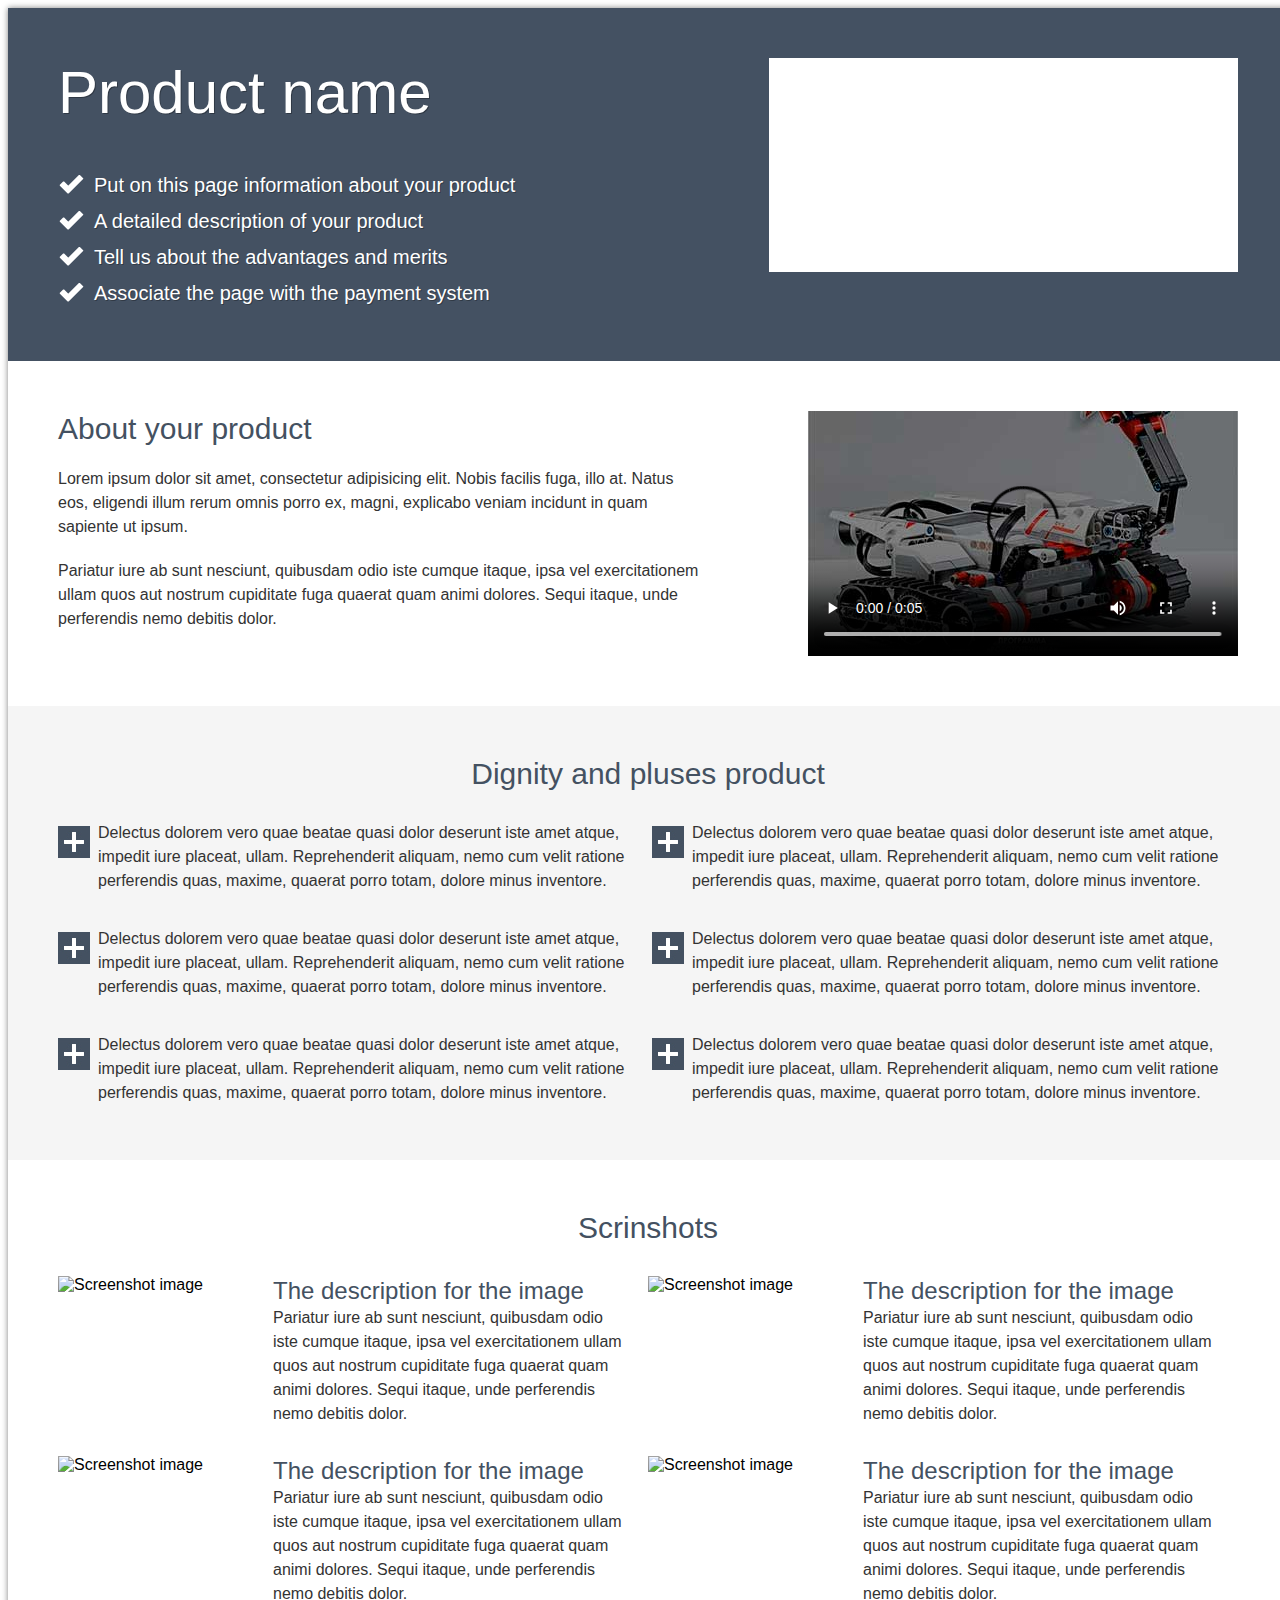
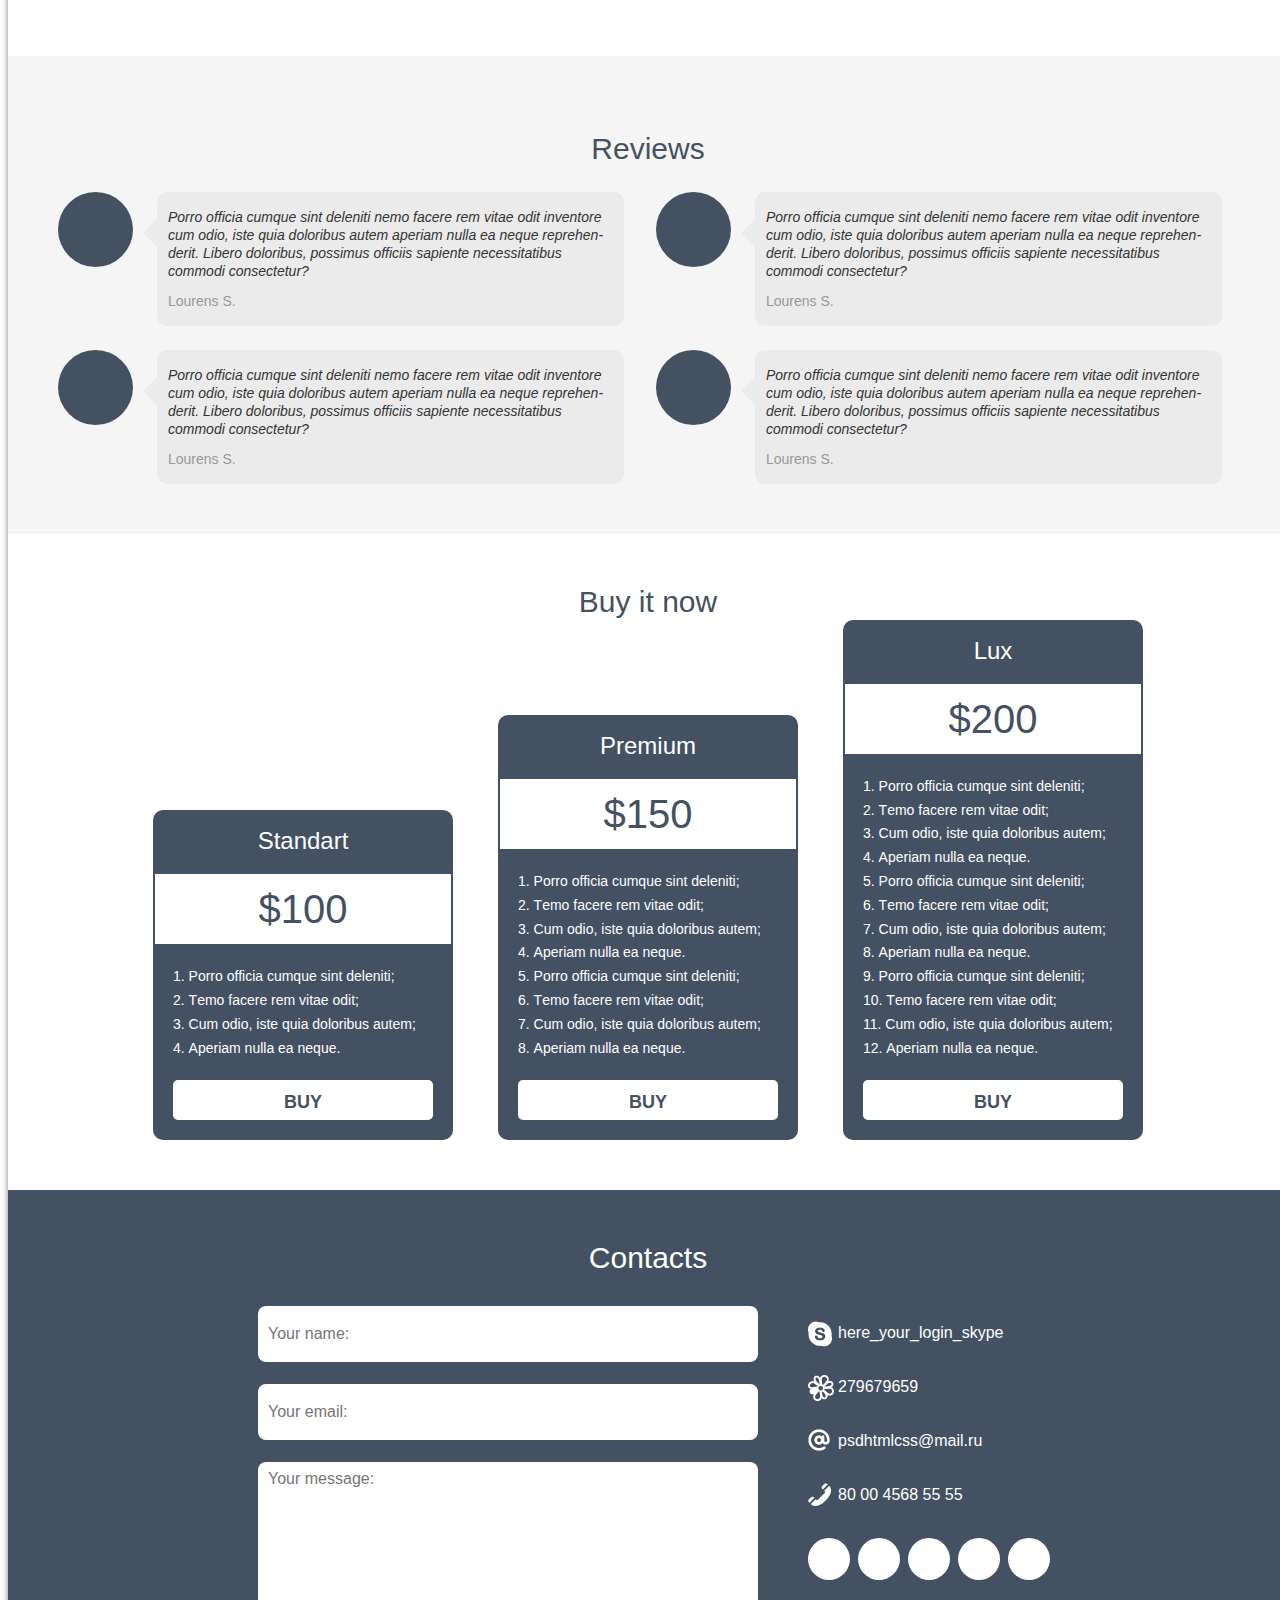
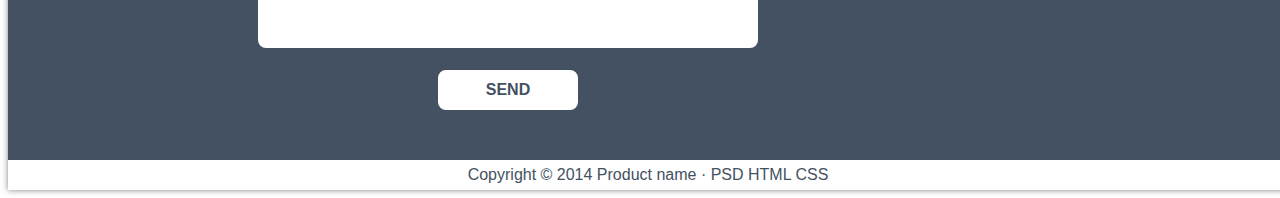
==== SimplePSD/index.html @ 906746ad "[замечания к дз№3] - изменил регистр текста кнопки buy-button на строчный (изменение регистра реализ" ====
<!DOCTYPE html>
<html lang="en">
<head>
	<meta charset="UTF-8">
	<title>Simple PSD</title>
	<link rel="stylesheet" href="css/style.css">
</head>
<body>
	<div class="container">
		<header class="main-header">
			<div class="main-header-wrapper">
				<h1 class="main-header-title">Product name</h1>
				<ul class="main-header-list">
					<li class="main-header-list-item">
						Put on this page information about your product
					</li>
					<li class="main-header-list-item">
						A detailed description of your product
					</li>
					<li class="main-header-list-item">
						Tell us about the advantages and merits
					</li>
					<li class="main-header-list-item">
						Associate the page with the payment system
					</li>
				</ul>
			</div>
			<img class="main-header-photo" src="img/product-name-img.png" alt="product name"  width="469" height="214">
		</header>		
		<main class="content">
			<section class="about">
				<div class="about-left-wrapper">
					<h2 class="about-title">About your product</h2>
					<p>Lorem ipsum dolor sit amet, consectetur adipisicing elit. Nobis facilis fuga, illo&nbsp;at. Natus eos, eligendi illum rerum omnis porro&nbsp;ex, magni, explicabo veniam incidunt in&nbsp;quam sapiente ut&nbsp;ipsum.</p>
					<p>Pariatur iure ab&nbsp;sunt nesciunt, quibusdam odio iste cumque itaque, ipsa vel exercitationem ullam quos aut nostrum cupiditate fuga quaerat quam animi dolores. Sequi itaque, unde perferendis nemo debitis dolor.</p>
				</div>
				<video src="video/small.mp4" controls loop class="about-video" width="430" height="245" poster="img/video-preview.jpg"></video>
			</section>
			<section class="dignity">
				<h2 class="dignity-title">Dignity and pluses product</h2>
				<ul class="dignity-list">
					<li class="dignity-list-item">
						Delectus dolorem vero quae beatae quasi dolor deserunt iste amet atque, impedit iure placeat, ullam. Reprehenderit aliquam, nemo cum velit ratione perferendis quas, maxime, quaerat porro totam, dolore minus inventore.
					</li>
					<li class="dignity-list-item">
						Delectus dolorem vero quae beatae quasi dolor deserunt iste amet atque, impedit iure placeat, ullam. Reprehenderit aliquam, nemo cum velit ratione perferendis quas, maxime, quaerat porro totam, dolore minus inventore.
					</li>
					<li class="dignity-list-item">
						Delectus dolorem vero quae beatae quasi dolor deserunt iste amet atque, impedit iure placeat, ullam. Reprehenderit aliquam, nemo cum velit ratione perferendis quas, maxime, quaerat porro totam, dolore minus inventore.
					</li>
					<li class="dignity-list-item">
						Delectus dolorem vero quae beatae quasi dolor deserunt iste amet atque, impedit iure placeat, ullam. Reprehenderit aliquam, nemo cum velit ratione perferendis quas, maxime, quaerat porro totam, dolore minus inventore.
					</li>
					<li class="dignity-list-item">
						Delectus dolorem vero quae beatae quasi dolor deserunt iste amet atque, impedit iure placeat, ullam. Reprehenderit aliquam, nemo cum velit ratione perferendis quas, maxime, quaerat porro totam, dolore minus inventore.
					</li>
					<li class="dignity-list-item">
						Delectus dolorem vero quae beatae quasi dolor deserunt iste amet atque, impedit iure placeat, ullam. Reprehenderit aliquam, nemo cum velit ratione perferendis quas, maxime, quaerat porro totam, dolore minus inventore.
					</li>
				</ul>
			</section>
			<section class="screenshots">
				<h2 class="screenshots-title">Scrinshots</h2>
				<figure class="screenshot-figure">
					<img src="/img/scrinshot-img.png" alt="Screenshot image" class="screenshot-image" width="200" height="150">
					<figcaption class="screenshot-caption">
						<h3 class="screenshot-header">The description for the image</h3>
						<p class="screenshot-text">
						Pariatur iure ab sunt nesciunt, quibusdam odio iste cumque itaque, ipsa vel exercitationem ullam quos aut nostrum cupiditate fuga quaerat quam animi dolores. Sequi itaque, unde perferendis nemo debitis dolor.
						</p>
					</figcaption>
				</figure>
				<figure class="screenshot-figure">
					<img src="/img/scrinshot-img.png" alt="Screenshot image" class="screenshot-image" width="200" height="150">
					<figcaption class="screenshot-caption">
						<h3 class="screenshot-header">The description for the image</h3>
						<p class="screenshot-text">
						Pariatur iure ab sunt nesciunt, quibusdam odio iste cumque itaque, ipsa vel exercitationem ullam quos aut nostrum cupiditate fuga quaerat quam animi dolores. Sequi itaque, unde perferendis nemo debitis dolor.
						</p>
					</figcaption>
				</figure>
				<figure class="screenshot-figure">
					<img src="/img/scrinshot-img.png" alt="Screenshot image" class="screenshot-image" width="200" height="150">
					<figcaption class="screenshot-caption">
						<h3 class="screenshot-header">The description for the image</h3>
						<p class="screenshot-text">
						Pariatur iure ab sunt nesciunt, quibusdam odio iste cumque itaque, ipsa vel exercitationem ullam quos aut nostrum cupiditate fuga quaerat quam animi dolores. Sequi itaque, unde perferendis nemo debitis dolor.
						</p>
					</figcaption>
				</figure>
				<figure class="screenshot-figure">
					<img src="/img/scrinshot-img.png" alt="Screenshot image" class="screenshot-image" width="200" height="150">
					<figcaption class="screenshot-caption">
						<h3 class="screenshot-header">The description for the image</h3>
						<p class="screenshot-text">
						Pariatur iure ab sunt nesciunt, quibusdam odio iste cumque itaque, ipsa vel exercitationem ullam quos aut nostrum cupiditate fuga quaerat quam animi dolores. Sequi itaque, unde perferendis nemo debitis dolor.
						</p>
					</figcaption>
				</figure>
			</section>
			<section class="reviews">
				<h2 class="reviews-title">Reviews</h2>
				<div class="review-item">
					<div class="review-figure"></div>
					<div class="review-quote">
						<p class="review-text">Porro officia cumque sint deleniti nemo facere rem vitae odit inventore cum odio, iste quia doloribus autem aperiam nulla ea&nbsp;neque reprehen&shy;derit. Libero doloribus, possimus officiis sapiente necessitatibus commodi consectetur?</p>
						<span class="review-author">Lourens S.</span>
					</div>
				</div>
				<div class="review-item">
					<div class="review-figure"></div>
					<div class="review-quote">
						<p class="review-text">Porro officia cumque sint deleniti nemo facere rem vitae odit inventore cum odio, iste quia doloribus autem aperiam nulla ea&nbsp;neque reprehen&shy;derit. Libero doloribus, possimus officiis sapiente necessitatibus commodi consectetur?</p>
						<span class="review-author">Lourens S.</span>
					</div>
				</div>
				<div class="review-item">
					<div class="review-figure"></div>
					<div class="review-quote">
						<p class="review-text">Porro officia cumque sint deleniti nemo facere rem vitae odit inventore cum odio, iste quia doloribus autem aperiam nulla ea&nbsp;neque reprehen&shy;derit. Libero doloribus, possimus officiis sapiente necessitatibus commodi consectetur?</p>
						<span class="review-author">Lourens S.</span>
					</div>
				</div>
				<div class="review-item">
					<div class="review-figure"></div>
					<div class="review-quote">
						<p class="review-text">Porro officia cumque sint deleniti nemo facere rem vitae odit inventore cum odio, iste quia doloribus autem aperiam nulla ea&nbsp;neque reprehen&shy;derit. Libero doloribus, possimus officiis sapiente necessitatibus commodi consectetur?</p>
						<span class="review-author">Lourens S.</span>
					</div>
				</div>
			</section>
			<section class="buy">
				<h2 class="buy-title">Buy it now</h2>
				<div class="buy-plan">
					<h3 class="buy-plan-title">Standart</h3>
					<span class="buy-plan-price">$100</span>
					<ol class="buy-plan-list">
						<li class="buy-plan-list-item">Porro officia cumque sint deleniti;</li>
						<li class="buy-plan-list-item">Тemo facere rem vitae odit;</li>
						<li class="buy-plan-list-item">Cum odio, iste quia doloribus autem;</li>
						<li class="buy-plan-list-item">Aperiam nulla ea neque.</li>
					</ol>
					<a href="#" class="buy-button">buy</a>
				</div>
				<div class="buy-plan">
					<h3 class="buy-plan-title">Premium</h3>
					<span class="buy-plan-price">$150</span>
					<ol class="buy-plan-list">
						<li class="buy-plan-list-item">Porro officia cumque sint deleniti;</li>
						<li class="buy-plan-list-item">Тemo facere rem vitae odit;</li>
						<li class="buy-plan-list-item">Cum odio, iste quia doloribus autem;</li>
						<li class="buy-plan-list-item">Aperiam nulla ea neque.</li>
						<li class="buy-plan-list-item">Porro officia cumque sint deleniti;</li>
						<li class="buy-plan-list-item">Тemo facere rem vitae odit;</li>
						<li class="buy-plan-list-item">Cum odio, iste quia doloribus autem;</li>
						<li class="buy-plan-list-item">Aperiam nulla ea neque.</li>
					</ol>
					<a href="#" class="buy-button">buy</a>
				</div>
				<div class="buy-plan">
					<h3 class="buy-plan-title">Lux</h3>
					<span class="buy-plan-price">$200</span>
					<ol class="buy-plan-list">
						<li class="buy-plan-list-item">Porro officia cumque sint deleniti;</li>
						<li class="buy-plan-list-item">Тemo facere rem vitae odit;</li>
						<li class="buy-plan-list-item">Cum odio, iste quia doloribus autem;</li>
						<li class="buy-plan-list-item">Aperiam nulla ea neque.</li>
						<li class="buy-plan-list-item">Porro officia cumque sint deleniti;</li>
						<li class="buy-plan-list-item">Тemo facere rem vitae odit;</li>
						<li class="buy-plan-list-item">Cum odio, iste quia doloribus autem;</li>
						<li class="buy-plan-list-item">Aperiam nulla ea neque.</li>
						<li class="buy-plan-list-item">Porro officia cumque sint deleniti;</li>
						<li class="buy-plan-list-item">Тemo facere rem vitae odit;</li>
						<li class="buy-plan-list-item">Cum odio, iste quia doloribus autem;</li>
						<li class="buy-plan-list-item">Aperiam nulla ea neque.</li>
					</ol>
					<a href="#" class="buy-button">buy</a>
				</div>
			</section>
		</main>
		<footer class="footer">
			<section class="contacts">
				<h2 class="contacts-title">Contacts</h2>
				<form action="#" class="contacts-form" method="post">
					<input type="text" id="contacts-form-text" placeholder="Your name:">
					<input type="email" id="contacts-form-email" placeholder="Your email:">
					<textarea name="message" id="user-message" cols="30" rows="10" placeholder="Your message:"></textarea>
					<input type="submit" value="send">
				</form>
				<div class="contacts-set">
					<ul class="contacts-set-list">
						<li class="contacts-set-list-item">here_your_login_skype</li>
						<li class="contacts-set-list-item">279679659</li>
						<li class="contacts-set-list-item">psdhtmlcss@mail.ru</li>
						<li class="contacts-set-list-item">80 00 4568 55 55</li>
					</ul>
					<ul class="contacts-set-social-list">
						<li class="contacts-set-social-list-item"></li>
						<li class="contacts-set-social-list-item"></li>
						<li class="contacts-set-social-list-item"></li>
						<li class="contacts-set-social-list-item"></li>
						<li class="contacts-set-social-list-item"></li>
					</ul>
				</div>
			</section>
			<p class="footer-text">
				Copyright &copy; 2014 Product name &middot; PSD HTML CSS
			</p>
		</footer>
	</div>
</body>
</html>
---- SimplePSD/css/style.css ----
.container {
	width: 1280px;
	margin: 0 auto;
	border: 1 px solid black;
	font-family: "Arial";
	box-shadow: 0 0 6px rgba(0,0,0,0.5);
}

.main-header {
	width: 100%;
	padding: 50px;
	box-sizing: border-box;
	background-color: #445162;
	color: #ffffff;
}

.main-header::after {
	content: '';
	display: block;
	width: 100%;
	clear: both;
}

.main-header-wrapper {
	float: left;
}

.main-header-title {
	margin: 0px;
	text-shadow: 1px 1px 0 rgba(0, 0, 0, 0.3);
	font-size: 60px;
	font-weight: 400;
}

.main-header-list {
	margin: 40px 0 0 0;
	padding: 0 0 0 36px;
	list-style-type: none;
}

.main-header-list-item {
	text-shadow: 1px 1px 0 rgba(0, 0, 0, 0.3);
	font-size: 20px;
	font-weight: 400;
	line-height: 36px;
	position: relative;
}

.main-header-list-item::before {
	content: "";
	display: block;
	width: 25px;
	height: 19px;
	position: absolute;
	top: 8px;
	left: -35px;
	background-image: url(../img/check-icon.png);
}

.main-header-photo {
	width: 469px;
	height: 214px;
	float: right;
	display: block;
}

.about {
	width: 100%;
	padding: 50px;
	box-sizing: border-box;
}

.about::after {
	content: '';
	display: block;
	width: 100%;
	clear: both;
}

.about-left-wrapper {
	float: left;
	width: 650px;
}

.about-title {
	margin: 0;
	color: #445161;
	font-size: 30px;
	font-weight: 400;
	line-height: 36px;
}

.about-left-wrapper p {
	margin:20px 0 0 0;
	color: #333333;
	font-size: 16px;
	font-weight: 400;
	line-height: 24px;
}

.about-video {
	float: right;
	width: 430px;
	height: 245px;
	background-color: #445161;
}

.dignity {
	width: 100%;
	padding: 50px;
	box-sizing: border-box;
	background-color: #f5f5f5;
}

.dignity::after {
	content: '';
	display: block;
	width: 100%;
	clear: both;
}

.dignity-title {
	margin: 0;
	text-align: center;
	color: #445161;
	font-size: 30px;
	font-weight: 400;
	line-height: 36px;	
}

.dignity-list {
	width: 100%;
	margin: 0;
	list-style-type: none;
}

.dignity-list-item {
	width: 530px;
	padding: 29px 64px 5px 0;
	color: #333333;
	font-size: 16px;
	font-weight: 400;
	line-height: 24px;
	position: relative;
	float: left;
}

.dignity-list-item:nth-child(even) {
	padding: 29px 0px 5px 0;
}

.dignity-list-item::before {
	content: "";
	display: block;
	width: 32px;
	height: 32px;
	position: absolute;
	top: 34px;
	left: -40px;
	background-image: url(../img/plus-icon.png);
}

.screenshots {
	width: 100%;
	padding: 50px;
	box-sizing: border-box;
}

.screenshots::after {
	content: '';
	display: block;
	width: 100%;
	clear: both;
}

.screenshots-title {
	margin: 0;
	color: #445161;
	font-size: 30px;
	font-weight: 400;
	line-height: 36px;
	text-align: center;
}

.screenshot-figure {
	margin: 0;
	width: 574px;
	padding: 30px 16px 0 0;
	float: left; 
}

.screenshot-figure:nth-child(odd) {
	padding-right: 0;
}

.screenshot-image {
	float: left;
	padding: 0 15px 0 0;
}

.screenshot-header {
	margin: 0;
	color: #445161;
	font-size: 24px;
	font-weight: 400;
	line-height: 30px;
}

.screenshot-text {
	margin: 0;
	color: #333333;
	font-size: 16px;
	font-weight: 400;
	line-height: 24px;
}

.reviews {
	width: 100%;
	padding: 50px 50px 26px 50px;
	box-sizing: border-box;
	background-color: #f5f5f5;
}

.reviews::after {
	content: '';
	display: block;
	width: 100%;
	clear: both;
}

.reviews-title {
	color: #445161;
	font-size: 30px;
	font-weight: 400;
	line-height: 36px;
	text-align: center;
}

.review-item {
	display: inline-block;
	float: left;
	margin: 0 32px 24px 0;
}

.review-item:nth-child(odd) {
	margin-right: 0;
}

.review-figure {
	margin: 0;
	float: left;
	width: 75px;
	height: 75px;
	border-radius: 50%;
	background-color: #445161;
}

.review-quote {
	background-color: #ebebeb;
	width: 436px;
	border-radius: 10px;
	float: right;
	padding: 16px 20px 16px 11px;
	margin-left: 24px;
	position: relative;
}

.review-quote::before {
	content: "";
	border: 16px solid transparent;
	border-right: 16px solid #ebebeb;
	position: absolute;
	left: -30px;
	top: 25px;
}

.review-text {
	margin: 0 0 12px 0;
	display: inline-block;
	color: #333333;
	font-size: 14px;
	font-weight: 400;
	line-height: 18px;
	font-style: italic;
}

.review-author {
	color: #989898;
	font-size: 14px;
	font-weight: 400;
	line-height: 18px;
}

.buy {
	width: 100%;
	padding: 50px;
	box-sizing: border-box;
	display: flex;
  	flex-wrap: wrap;
  	justify-content: center;
}

.buy::after {
	content: '';
	display: block;
	width: 100%;
	clear: both;
}

.buy-title {
	margin: 0;
	width: 100%;
	color: #445161;
	font-size: 30px;
	font-weight: 400;
	line-height: 36px;
	text-align: center;
}

.buy-plan {
	width: 300px;
	border-radius: 10px;
	align-self: flex-end;
	margin-right: 45px;
	background-color: #445162;
	color: #fff;
}

.buy-plan:nth-last-child(1) {
	margin: 0;
}

.buy-plan-title {
	margin: 0;
	padding: 16px 0;
	text-align: center;
	font-size: 24px;
	font-weight: 400;
	line-height: 30px;
}

.buy-plan-price {
	display: block;
	background-color: #fff;
	border: 2px solid #445162;
	color: #445162;
	font-size: 40px;
	font-weight: 400;
	line-height: 30px;
	text-align: center;
	padding: 20px 0;
}

.buy-plan-list {
	margin: 0;
	padding: 19px 20px 0px 20px;
	list-style-position: inside;
}

.buy-plan-list-item {
	margin: 0;
	line-height: 1.7em;
	font-size: 14px;
	font-weight: 400;
}

.buy-button {
	margin: 20px;
	display: block;
	border: 2px solid #fff;
	border-radius: 5px;
	text-align: center;
	text-transform: uppercase;
	text-decoration: none;
	padding-top: 11px;
	width: 256px;
	height: 25px;
	background-color: #fff;
	color: #445161;
	font-size: 18px;
	font-weight: 600;
	line-height: 18px;
}

.buy-button:hover::after {
	content: " <";
}

.buy-button:hover::before {
	content: "> ";
}

.buy-button:active {
	background-color: #445161;
	color: #fff;
	border: 2px solid #fff;
}

.footer {
	width: 100%;
}

.contacts {
	width: 100%;
	padding: 50px;
	box-sizing: border-box;
	background-color: #445162;
}

.contacts::after {
	content: '';
	display: block;
	width: 100%;
	clear: both;
}

.contacts-title {
	margin: 0;
	color: #ffffff;
	font-size: 30px;
	font-weight: 400;
	line-height: 36px;
	text-align: center;
	padding-bottom: 30px;
}

.contacts-form {
	float: left;
	width: 480px;
	display: block;
	margin-left: 200px;
}

.contacts-form input,
.contacts-form textarea {
	padding: 8px 10px;
	border: 0;
	border-radius: 8px;
	color: #445162;
	font-size: 16px;
	font-weight: 400;
	outline: none;
	display: block;
}

.contacts-form input {
	width: 100%;
	height: 40px;
	margin-bottom: 22px;
}

.contacts-form textarea {
	font-family: sans-serif;
	resize: none;
	display: block;
	width: 100%;
	height: 170px;
	margin-bottom: 22px;
	border-radius: 8px;
	overflow: auto;
}

.contacts-form input[type="submit"] {
	width: 140px;
	height: 40px;
	background-color: #fff;
	font-weight: 600;
	text-transform: uppercase;
	margin: 0 0 0 180px;
	border: 2px solid #fff;
}

.contacts-form input[type="submit"]:hover {
	box-shadow: 3px 3px 8px #000;
}

.contacts-form input[type="submit"]:active {
	background-color: #445162;
	box-shadow: none;
	color: #fff;
}

.contacts-set {
	display: inline-block;
}

.contacts-set-list {
	margin: 0;
	list-style-type: none;
	display: block;
	margin-left: 60px;
}

.contacts-set-list-item {
	color: #ffffff;
	font-size: 16px;
	font-weight: 400;
	line-height: 24px;
	padding: 15px 0;
	position: relative;
}

.contacts-set-list-item:before {
	content: "";
	position: absolute;
	left: -30px;
}

.contacts-set-list-item:nth-child(1)::before {
	width: 24px;
	height: 26px;
	background-image: url(../img/skype-icon.png);
}

.contacts-set-list-item:nth-child(2)::before {
	width: 26px;
	height: 26px;
	background-image: url(../img/icq-icon.png);
}

.contacts-set-list-item:nth-child(3)::before {
	width: 22px;
	height: 22px;
	background-image: url(../img/email-icon.png);
}

.contacts-set-list-item:nth-child(4)::before {
	width: 24px;
	height: 23px;
	background-image: url(../img/phone-icon.png);
}

.contacts-set-social-list {
	list-style-type: none;
	margin-left: 30px;
}

.contacts-set-social-list-item {
	float: left;
	display: block;
	width: 42px;
	height: 42px;
	border-radius: 50%;
	background-color: #fff;
	margin-right: 8px;
}

.footer-text {
	text-align: center;
	color: #445162;
	margin: 0;
	padding: 6px;
}
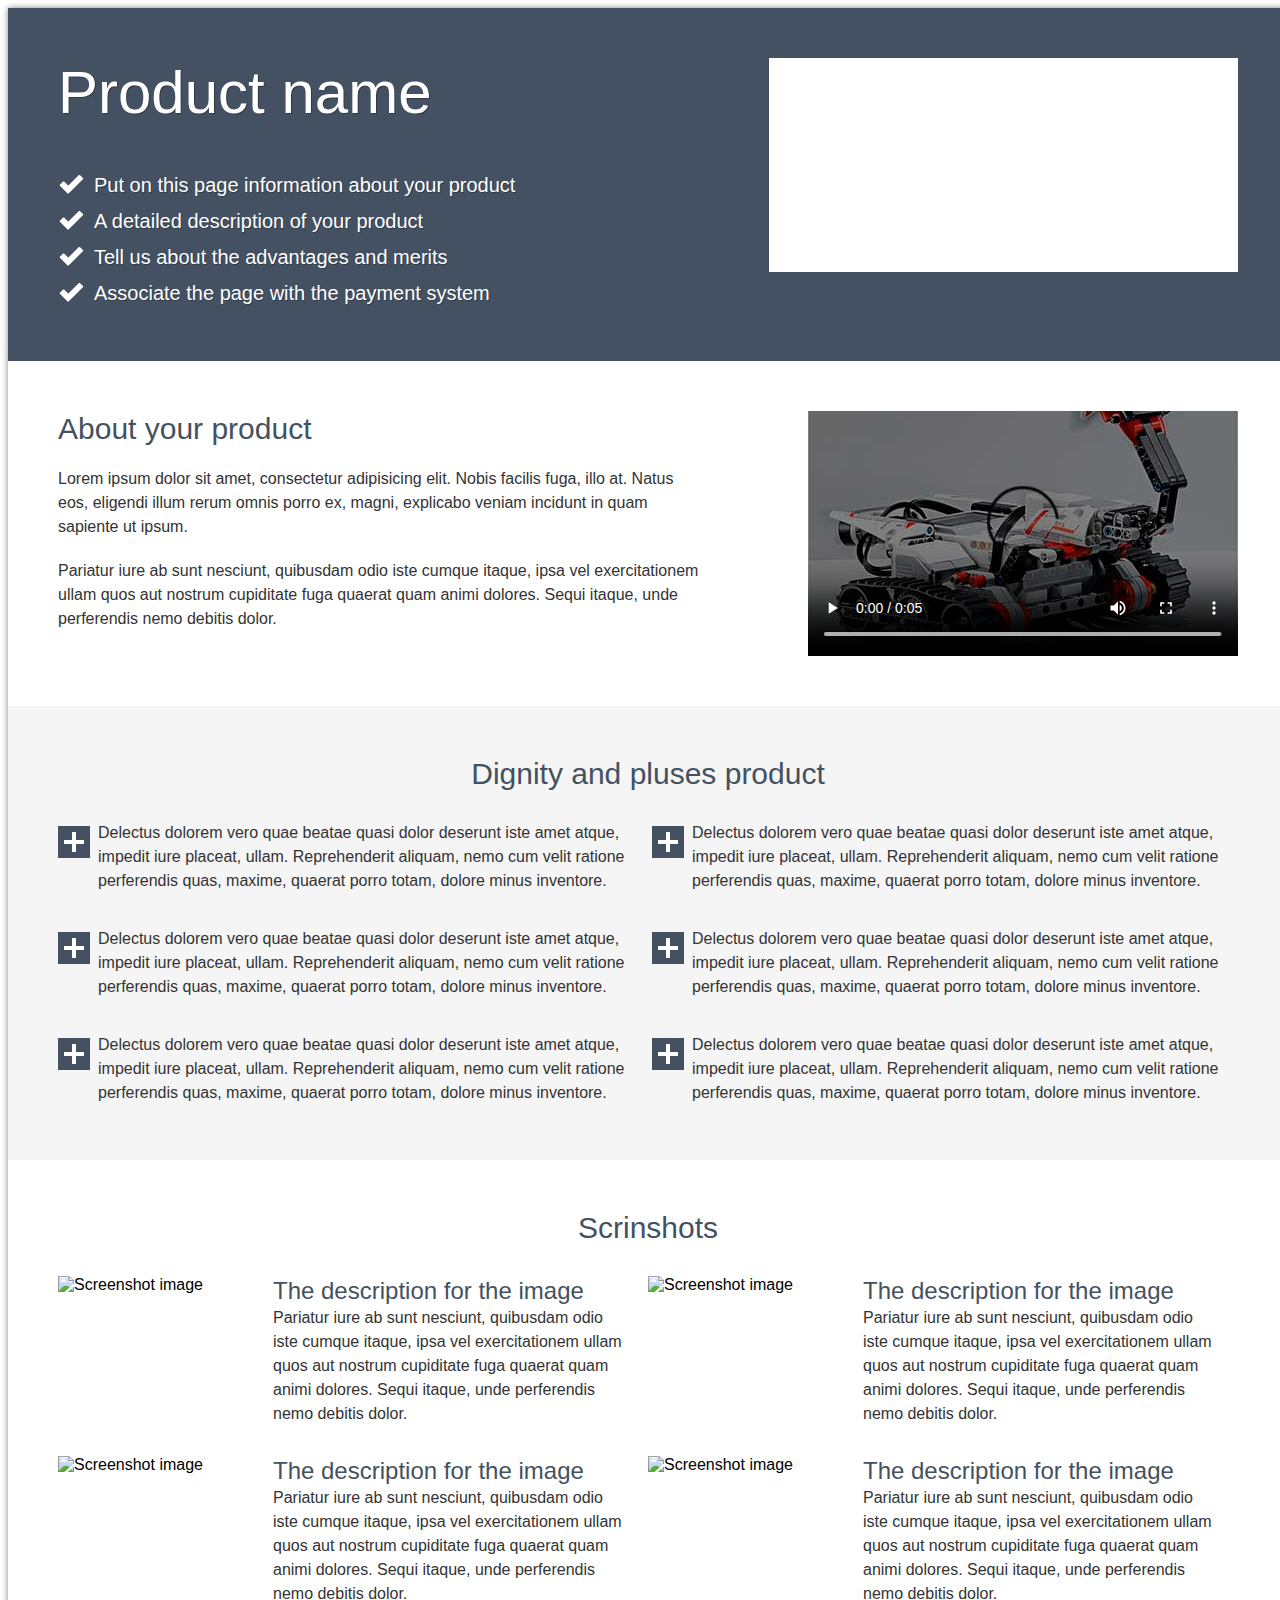
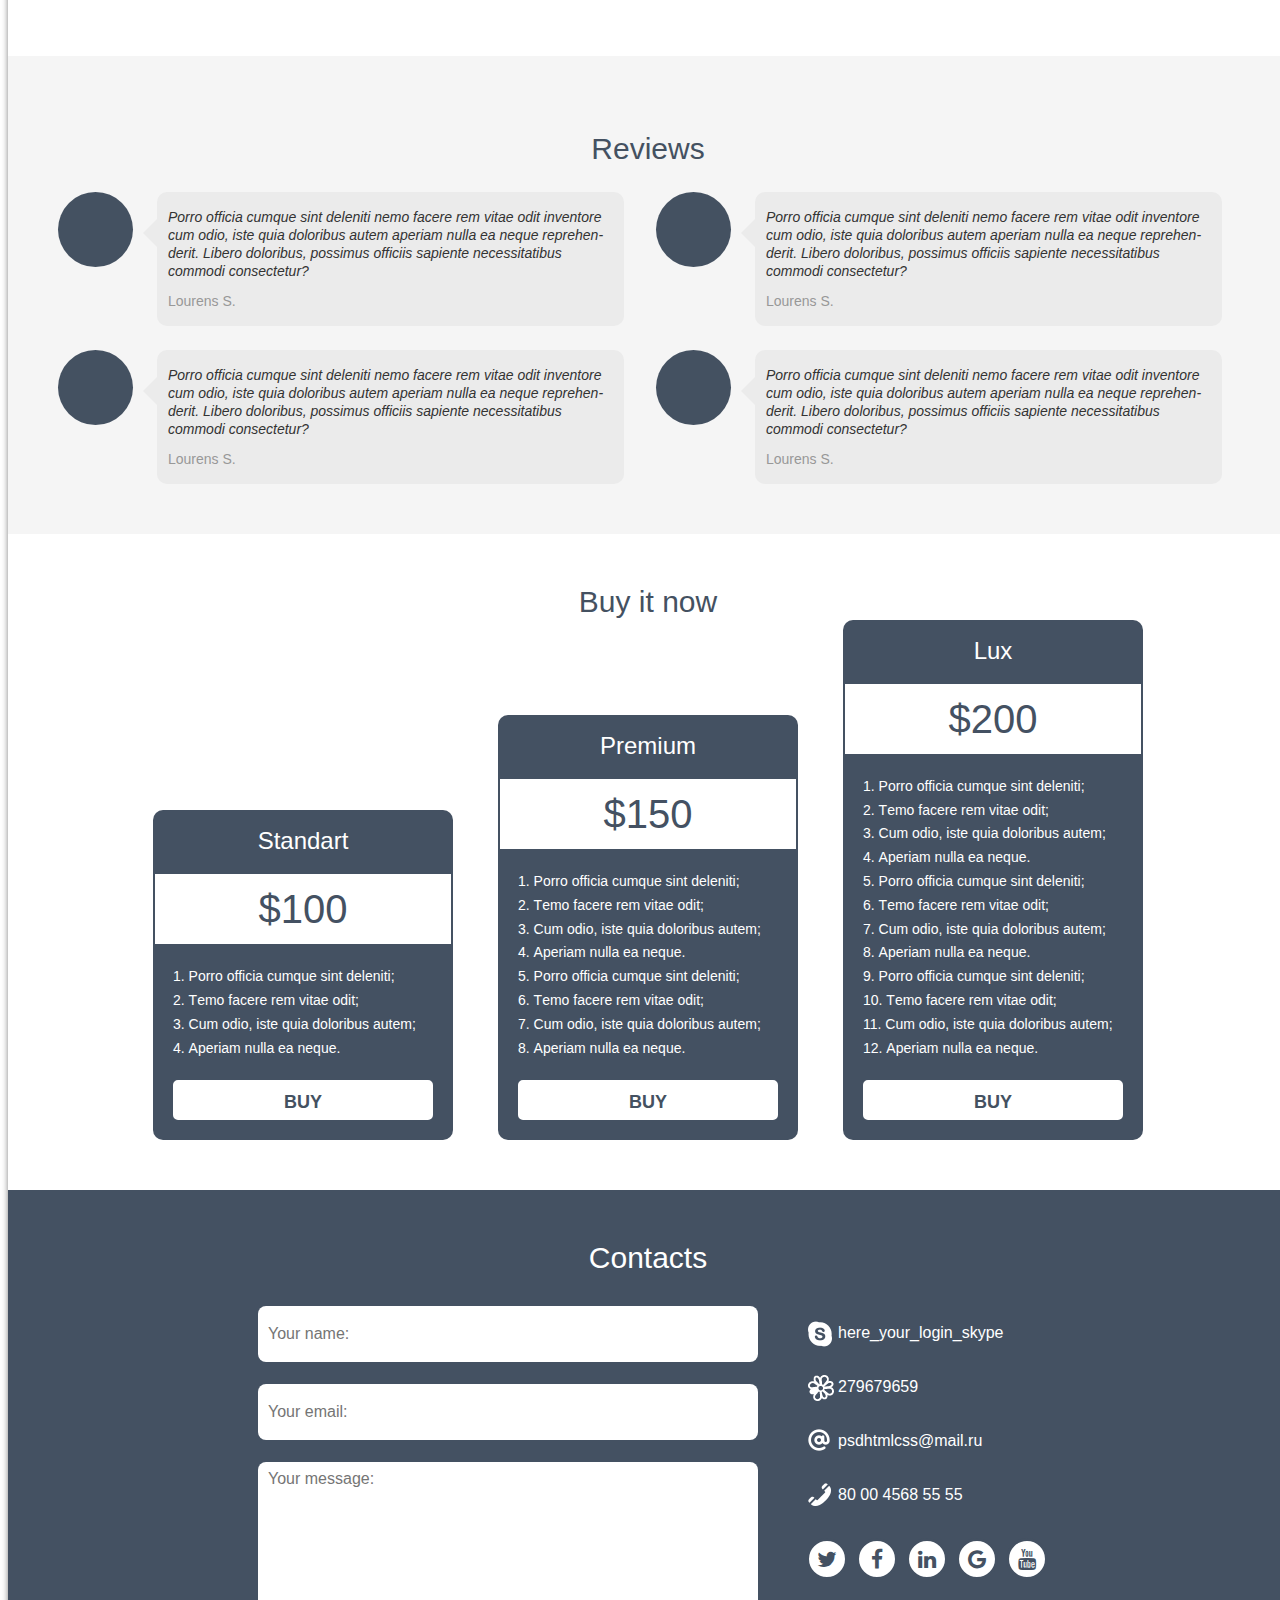
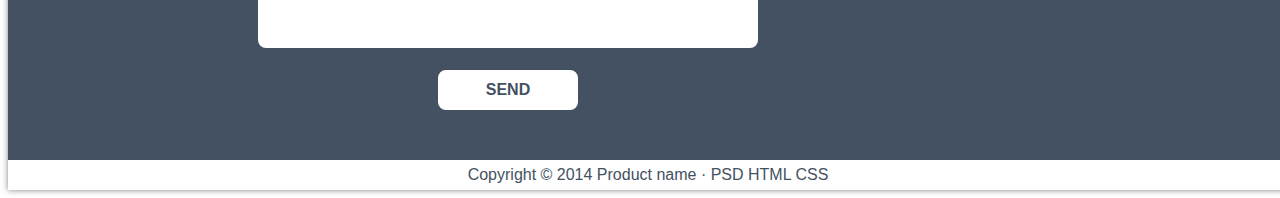
==== commit 576d6750: "добавил иконки соц.сетей шрифтом fontawesome, добавил эффекты наведения и нажатия" ====
--- a/SimplePSD/index.html
+++ b/SimplePSD/index.html
@@ -4,6 +4,7 @@
 	<meta charset="UTF-8">
 	<title>Simple PSD</title>
 	<link rel="stylesheet" href="css/style.css">
+	<link rel="stylesheet" href="css/font-awesome.min.css">
 </head>
 <body>
 	<div class="container">
@@ -195,11 +196,11 @@
 						<li class="contacts-set-list-item">80 00 4568 55 55</li>
 					</ul>
 					<ul class="contacts-set-social-list">
-						<li class="contacts-set-social-list-item"></li>
-						<li class="contacts-set-social-list-item"></li>
-						<li class="contacts-set-social-list-item"></li>
-						<li class="contacts-set-social-list-item"></li>
-						<li class="contacts-set-social-list-item"></li>
+						<li class="contacts-set-social-list-item"><a href="#" class="social-twitter" title="View us on twitter"><i class="fa fa-twitter fa-lg"></i></a></li>
+						<li class="contacts-set-social-list-item"><a href="#" class="social-facebook" title="View us on facebook"><i class="fa fa-facebook fa-lg"></i></a></li>
+						<li class="contacts-set-social-list-item"><a href="#" class="social-linkedin" title="View us on linkedin"><i class="fa fa-linkedin fa-lg"></i></a></li>
+						<li class="contacts-set-social-list-item"><a href="#" class="social-google" title="View us on google"><i class="fa fa-google fa-lg"></i></a></li>
+						<li class="contacts-set-social-list-item"><a href="#" class="social-youtube" title="View us on youtube"><i class="fa fa-youtube fa-lg"></i></a></li>
 					</ul>
 				</div>
 			</section>
--- a/SimplePSD/css/style.css
+++ b/SimplePSD/css/style.css
@@ -1,7 +1,6 @@
 .container {
 	width: 1280px;
 	margin: 0 auto;
-	border: 1 px solid black;
 	font-family: "Arial";
 	box-shadow: 0 0 6px rgba(0,0,0,0.5);
 }
@@ -393,7 +392,6 @@
 .buy-button:active {
 	background-color: #445161;
 	color: #fff;
-	border: 2px solid #fff;
 }
 
 .footer {
@@ -532,17 +530,46 @@
 
 .contacts-set-social-list {
 	list-style-type: none;
-	margin-left: 30px;
+	margin-left: 20px;
+	vertical-align: bottom;
 }
 
 .contacts-set-social-list-item {
 	float: left;
-	display: block;
-	width: 42px;
-	height: 42px;
+	margin-left: 8px;
+}
+
+.social-twitter,
+.social-facebook,
+.social-linkedin,
+.social-google,
+.social-youtube {
+	display: block;
+	width: 36px;
+	height: 27px;
 	border-radius: 50%;
 	background-color: #fff;
-	margin-right: 8px;
+	color: #445162;
+	text-align: center;
+	padding-top: 9px;
+	border: 3px solid #445162;
+}
+
+.social-twitter:hover,
+.social-facebook:hover,
+.social-linkedin:hover,
+.social-google:hover,
+.social-youtube:hover {
+	border: 3px solid #fff;
+}
+
+.social-twitter:active,
+.social-facebook:active,
+.social-linkedin:active,
+.social-google:active,
+.social-youtube:active {
+	height: 25px;
+	padding-top: 11px;
 }
 
 .footer-text {
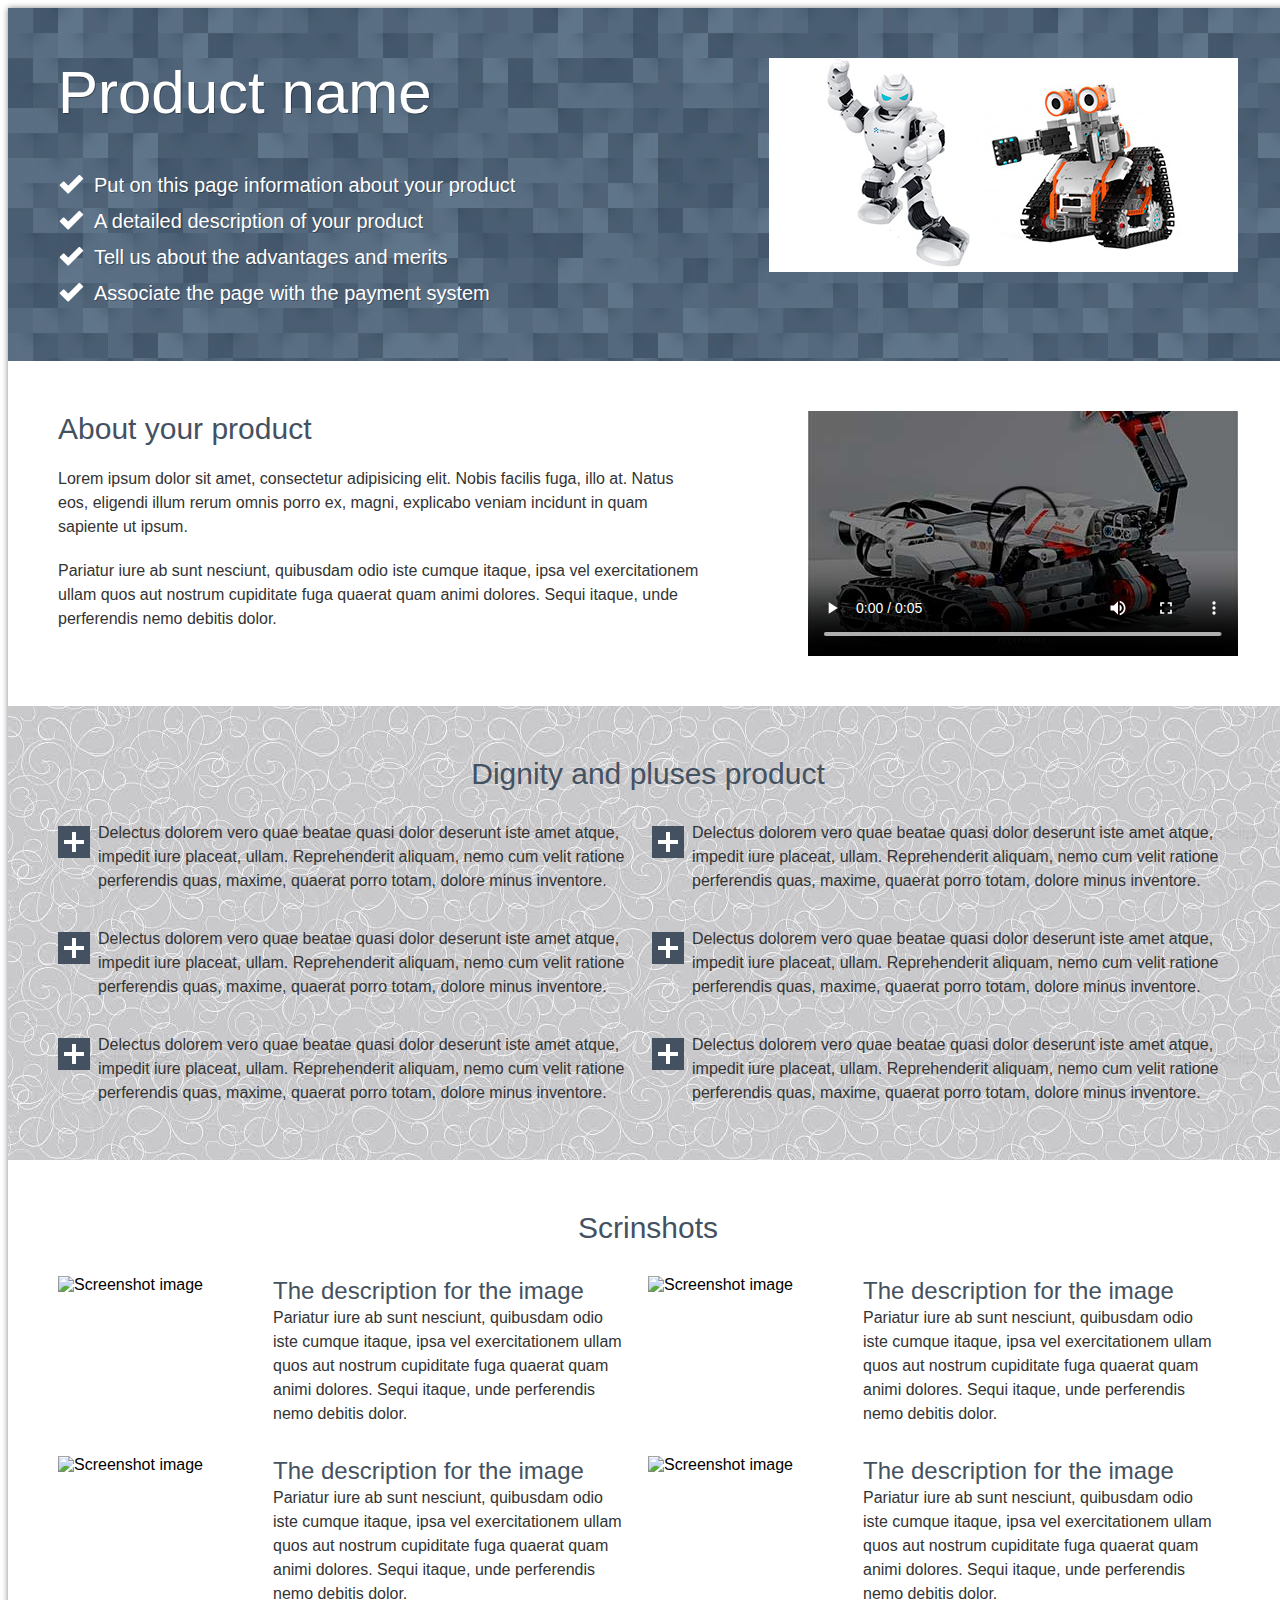
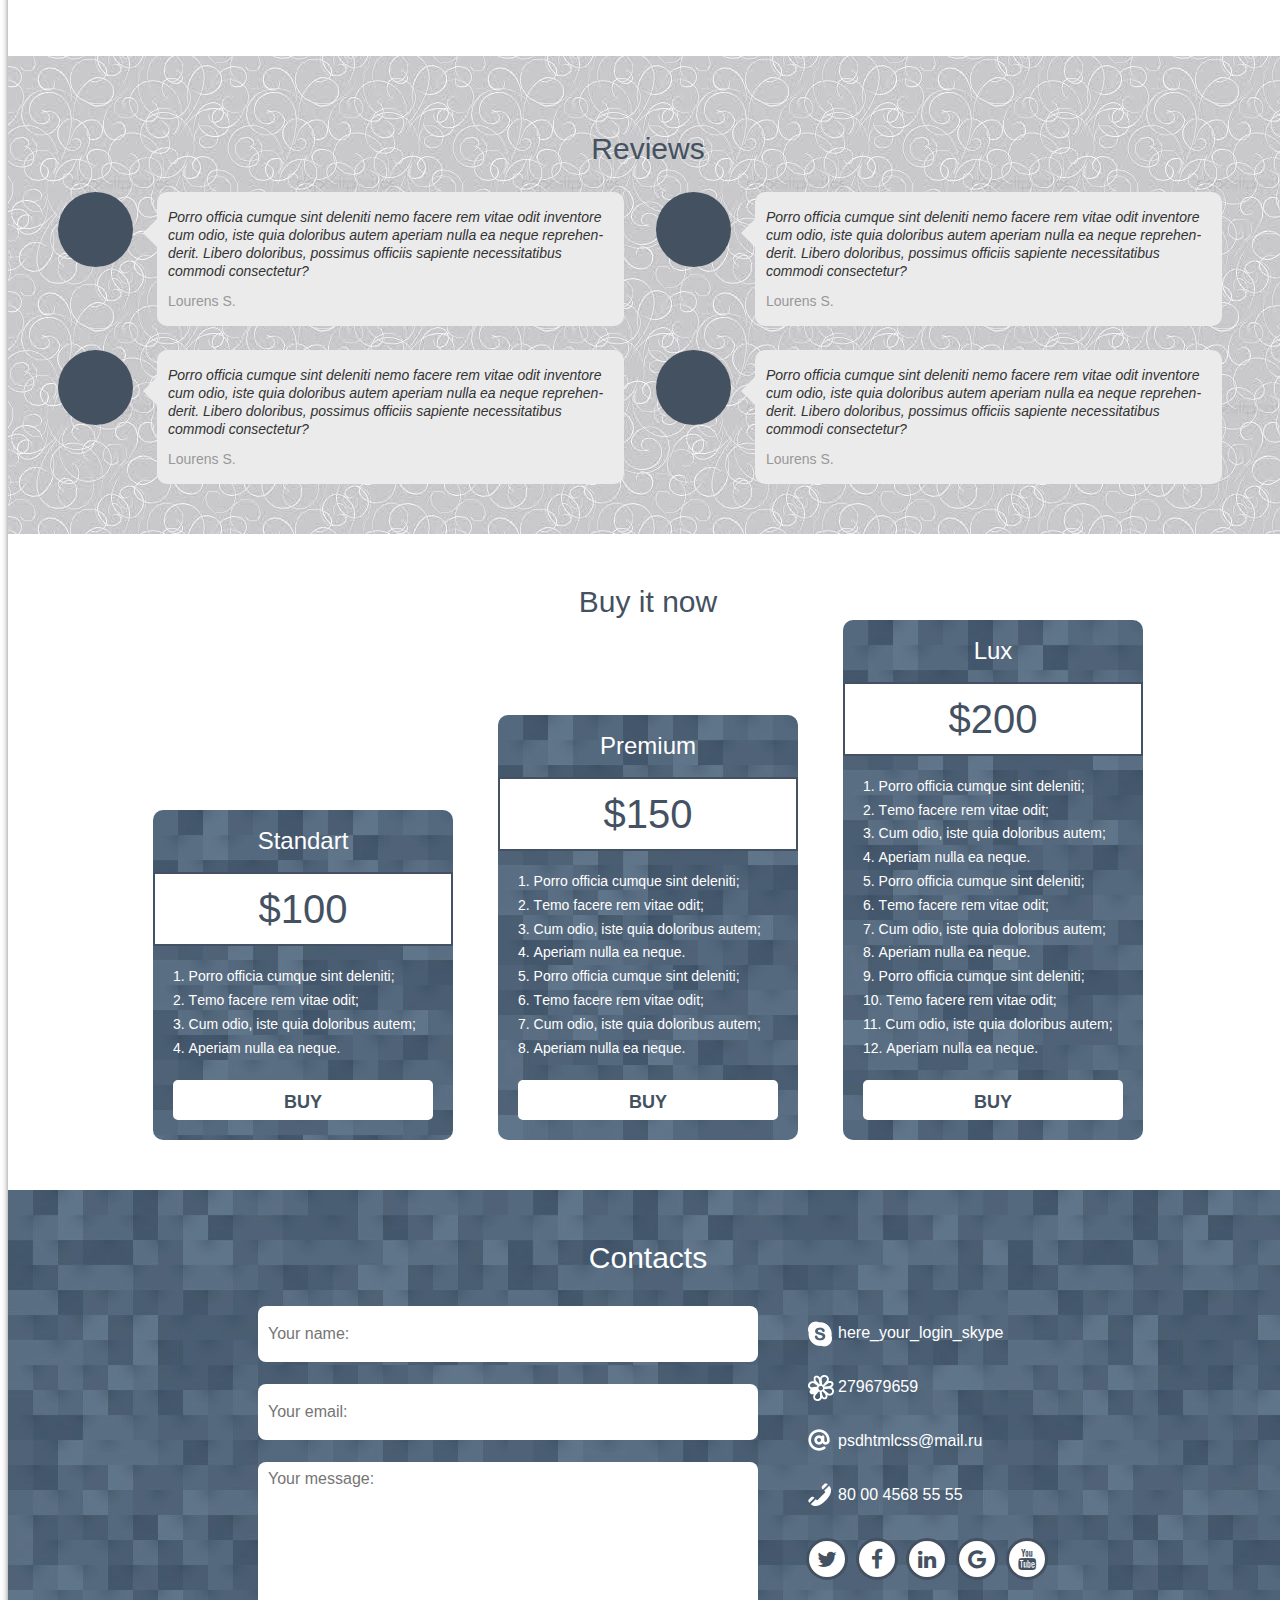
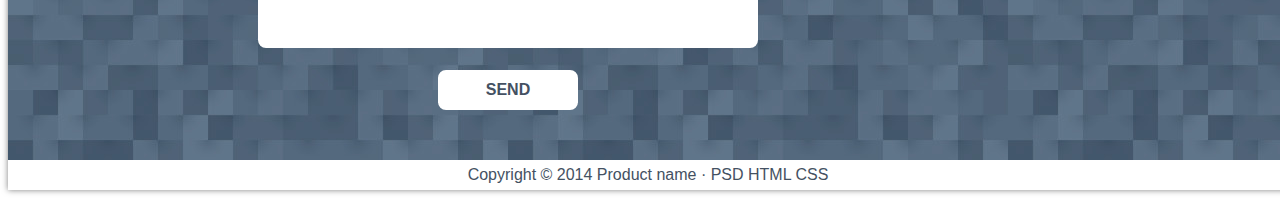
==== commit 9aff03fa: "прописал в документе и в файле стилей: - один фон для шапки, подвала и блоков buy; - второй фон - дл" ====
--- a/SimplePSD/index.html
+++ b/SimplePSD/index.html
@@ -26,7 +26,7 @@
 					</li>
 				</ul>
 			</div>
-			<img class="main-header-photo" src="img/product-name-img.png" alt="product name"  width="469" height="214">
+			<img class="main-header-photo" src="img/image-header.jpg" alt="product name"  width="469" height="214">
 		</header>		
 		<main class="content">
 			<section class="about">
--- a/SimplePSD/css/style.css
+++ b/SimplePSD/css/style.css
@@ -9,7 +9,7 @@
 	width: 100%;
 	padding: 50px;
 	box-sizing: border-box;
-	background-color: #445162;
+	background: url(../img/bg-inf-header.jpg) #445162;
 	color: #ffffff;
 }
 
@@ -108,7 +108,7 @@
 	width: 100%;
 	padding: 50px;
 	box-sizing: border-box;
-	background-color: #f5f5f5;
+	background: url(../img/bg-inf-section.jpg) #f5f5f5;
 }
 
 .dignity::after {
@@ -156,7 +156,7 @@
 	position: absolute;
 	top: 34px;
 	left: -40px;
-	background-image: url(../img/plus-icon.png);
+	background-image: url(../img/icon-plus.png);
 }
 
 .screenshots {
@@ -217,7 +217,7 @@
 	width: 100%;
 	padding: 50px 50px 26px 50px;
 	box-sizing: border-box;
-	background-color: #f5f5f5;
+	background: url(../img/bg-inf-section.jpg) #f5f5f5;
 }
 
 .reviews::after {
@@ -321,7 +321,7 @@
 	border-radius: 10px;
 	align-self: flex-end;
 	margin-right: 45px;
-	background-color: #445162;
+	background: url(../img/bg-inf-header.jpg) #445162;
 	color: #fff;
 }
 
@@ -402,7 +402,7 @@
 	width: 100%;
 	padding: 50px;
 	box-sizing: border-box;
-	background-color: #445162;
+	background: url(../img/bg-inf-header.jpg) #445162;
 }
 
 .contacts::after {
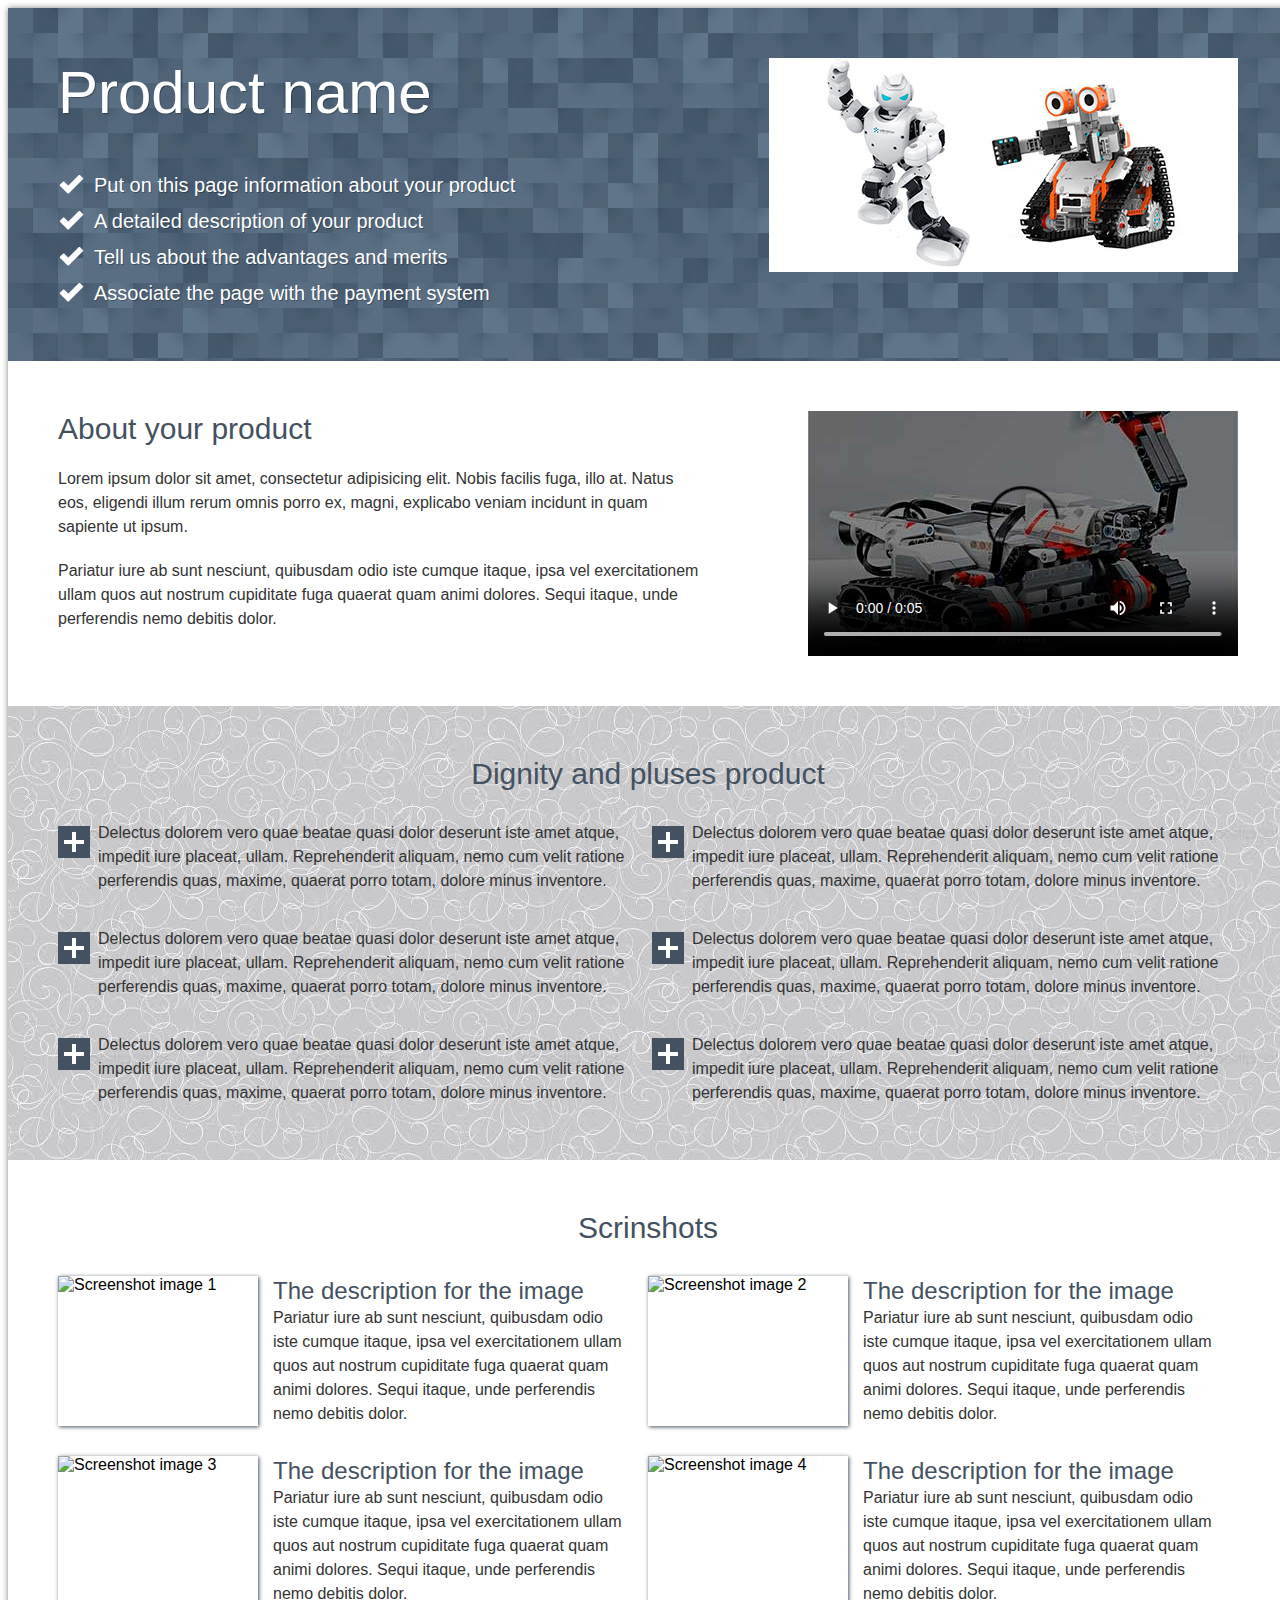
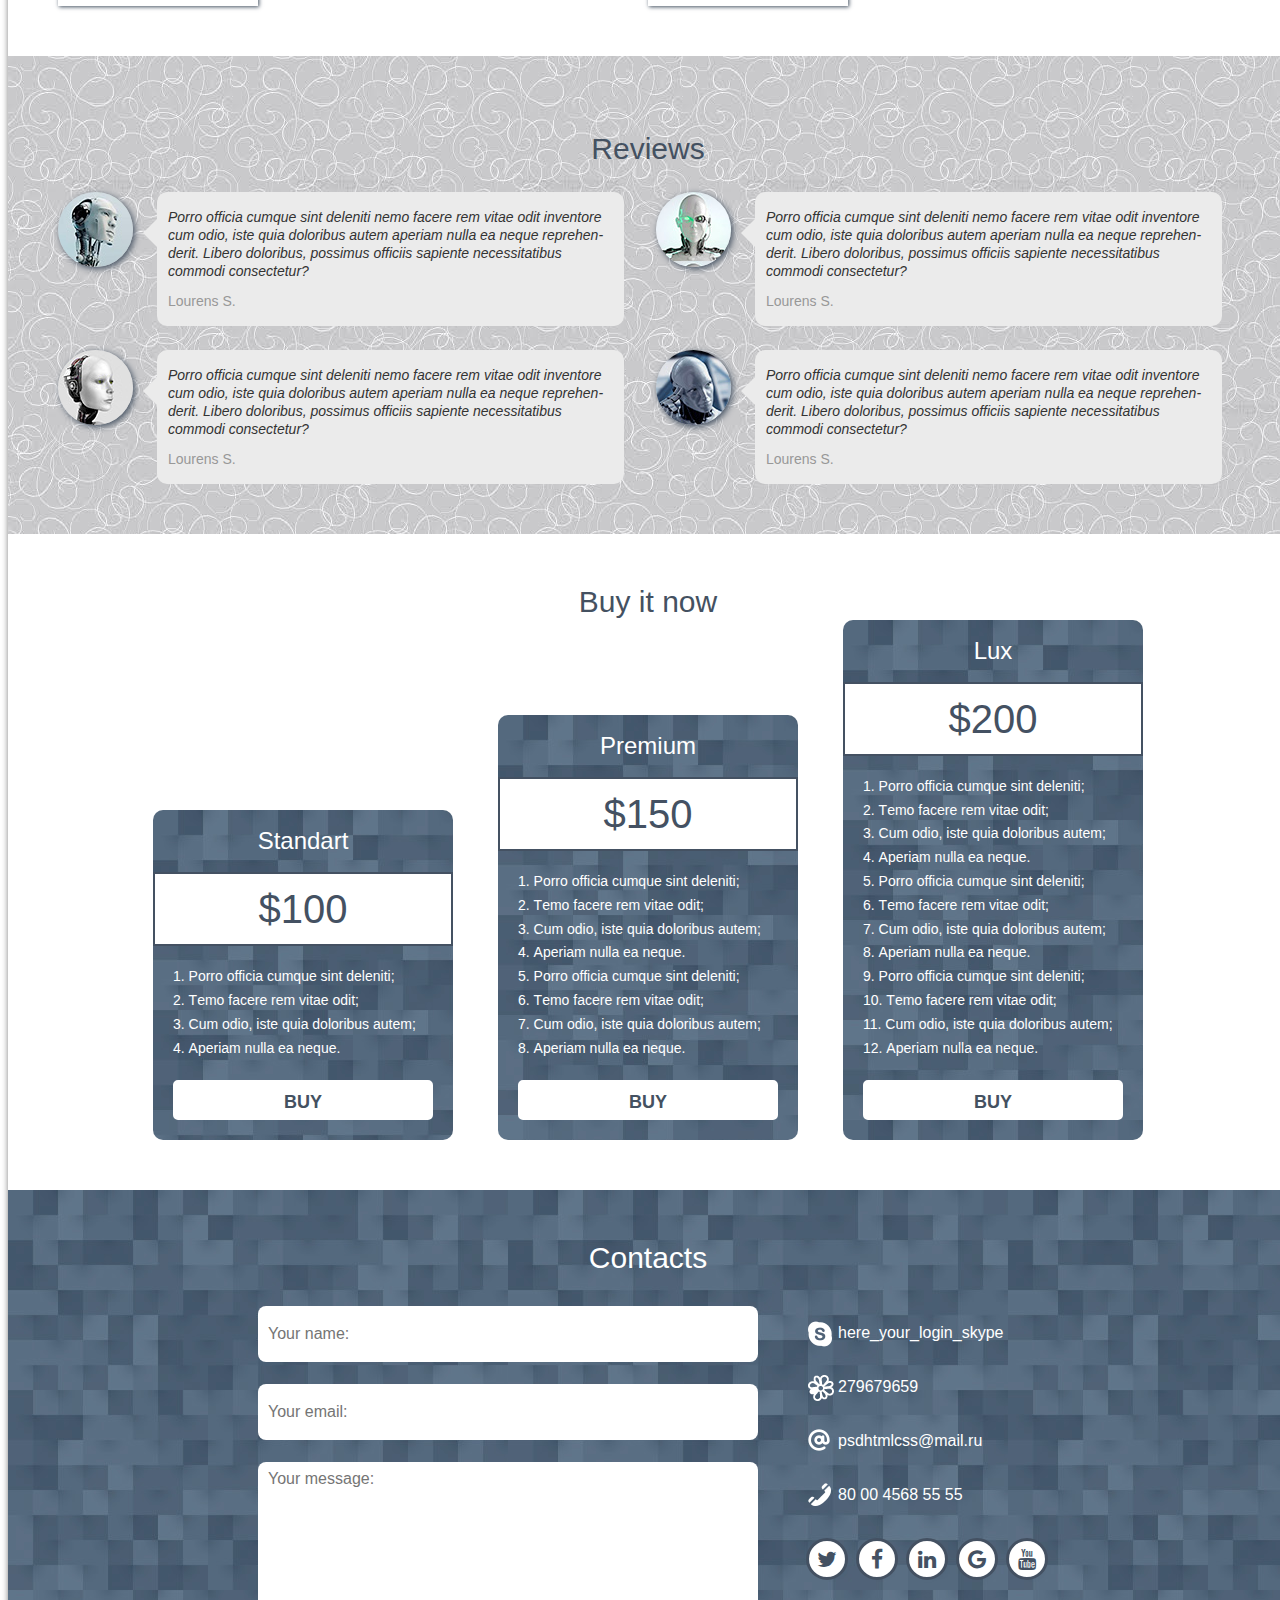
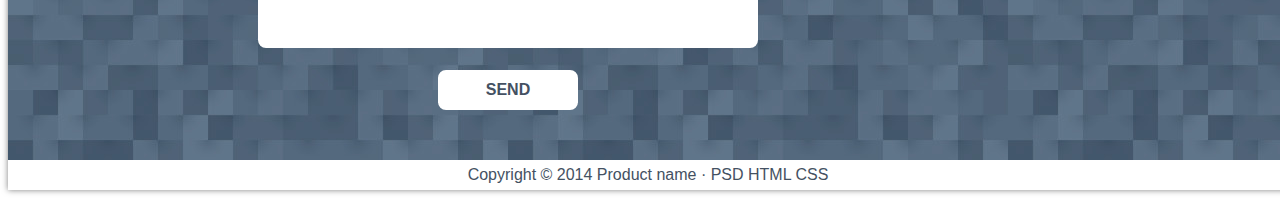
==== commit 4c550516: "прописал в документ и в файл стилей 4 фото авторов отзывов и 4 скриншота, в файле стилей добавил неб" ====
--- a/SimplePSD/index.html
+++ b/SimplePSD/index.html
@@ -63,34 +63,34 @@
 			<section class="screenshots">
 				<h2 class="screenshots-title">Scrinshots</h2>
 				<figure class="screenshot-figure">
-					<img src="/img/scrinshot-img.png" alt="Screenshot image" class="screenshot-image" width="200" height="150">
-					<figcaption class="screenshot-caption">
-						<h3 class="screenshot-header">The description for the image</h3>
-						<p class="screenshot-text">
-						Pariatur iure ab sunt nesciunt, quibusdam odio iste cumque itaque, ipsa vel exercitationem ullam quos aut nostrum cupiditate fuga quaerat quam animi dolores. Sequi itaque, unde perferendis nemo debitis dolor.
-						</p>
-					</figcaption>
-				</figure>
-				<figure class="screenshot-figure">
-					<img src="/img/scrinshot-img.png" alt="Screenshot image" class="screenshot-image" width="200" height="150">
-					<figcaption class="screenshot-caption">
-						<h3 class="screenshot-header">The description for the image</h3>
-						<p class="screenshot-text">
-						Pariatur iure ab sunt nesciunt, quibusdam odio iste cumque itaque, ipsa vel exercitationem ullam quos aut nostrum cupiditate fuga quaerat quam animi dolores. Sequi itaque, unde perferendis nemo debitis dolor.
-						</p>
-					</figcaption>
-				</figure>
-				<figure class="screenshot-figure">
-					<img src="/img/scrinshot-img.png" alt="Screenshot image" class="screenshot-image" width="200" height="150">
-					<figcaption class="screenshot-caption">
-						<h3 class="screenshot-header">The description for the image</h3>
-						<p class="screenshot-text">
-						Pariatur iure ab sunt nesciunt, quibusdam odio iste cumque itaque, ipsa vel exercitationem ullam quos aut nostrum cupiditate fuga quaerat quam animi dolores. Sequi itaque, unde perferendis nemo debitis dolor.
-						</p>
-					</figcaption>
-				</figure>
-				<figure class="screenshot-figure">
-					<img src="/img/scrinshot-img.png" alt="Screenshot image" class="screenshot-image" width="200" height="150">
+					<img src="/img/image-screenshot-1.jpg" alt="Screenshot image 1" class="screenshot-image" width="200" height="150">
+					<figcaption class="screenshot-caption">
+						<h3 class="screenshot-header">The description for the image</h3>
+						<p class="screenshot-text">
+						Pariatur iure ab sunt nesciunt, quibusdam odio iste cumque itaque, ipsa vel exercitationem ullam quos aut nostrum cupiditate fuga quaerat quam animi dolores. Sequi itaque, unde perferendis nemo debitis dolor.
+						</p>
+					</figcaption>
+				</figure>
+				<figure class="screenshot-figure">
+					<img src="/img/image-screenshot-2.jpg" alt="Screenshot image 2" class="screenshot-image" width="200" height="150">
+					<figcaption class="screenshot-caption">
+						<h3 class="screenshot-header">The description for the image</h3>
+						<p class="screenshot-text">
+						Pariatur iure ab sunt nesciunt, quibusdam odio iste cumque itaque, ipsa vel exercitationem ullam quos aut nostrum cupiditate fuga quaerat quam animi dolores. Sequi itaque, unde perferendis nemo debitis dolor.
+						</p>
+					</figcaption>
+				</figure>
+				<figure class="screenshot-figure">
+					<img src="/img/image-screenshot-3.jpg" alt="Screenshot image 3" class="screenshot-image" width="200" height="150">
+					<figcaption class="screenshot-caption">
+						<h3 class="screenshot-header">The description for the image</h3>
+						<p class="screenshot-text">
+						Pariatur iure ab sunt nesciunt, quibusdam odio iste cumque itaque, ipsa vel exercitationem ullam quos aut nostrum cupiditate fuga quaerat quam animi dolores. Sequi itaque, unde perferendis nemo debitis dolor.
+						</p>
+					</figcaption>
+				</figure>
+				<figure class="screenshot-figure">
+					<img src="/img/image-screenshot-4.jpg" alt="Screenshot image 4" class="screenshot-image" width="200" height="150">
 					<figcaption class="screenshot-caption">
 						<h3 class="screenshot-header">The description for the image</h3>
 						<p class="screenshot-text">
@@ -102,28 +102,28 @@
 			<section class="reviews">
 				<h2 class="reviews-title">Reviews</h2>
 				<div class="review-item">
-					<div class="review-figure"></div>
-					<div class="review-quote">
-						<p class="review-text">Porro officia cumque sint deleniti nemo facere rem vitae odit inventore cum odio, iste quia doloribus autem aperiam nulla ea&nbsp;neque reprehen&shy;derit. Libero doloribus, possimus officiis sapiente necessitatibus commodi consectetur?</p>
-						<span class="review-author">Lourens S.</span>
-					</div>
-				</div>
-				<div class="review-item">
-					<div class="review-figure"></div>
-					<div class="review-quote">
-						<p class="review-text">Porro officia cumque sint deleniti nemo facere rem vitae odit inventore cum odio, iste quia doloribus autem aperiam nulla ea&nbsp;neque reprehen&shy;derit. Libero doloribus, possimus officiis sapiente necessitatibus commodi consectetur?</p>
-						<span class="review-author">Lourens S.</span>
-					</div>
-				</div>
-				<div class="review-item">
-					<div class="review-figure"></div>
-					<div class="review-quote">
-						<p class="review-text">Porro officia cumque sint deleniti nemo facere rem vitae odit inventore cum odio, iste quia doloribus autem aperiam nulla ea&nbsp;neque reprehen&shy;derit. Libero doloribus, possimus officiis sapiente necessitatibus commodi consectetur?</p>
-						<span class="review-author">Lourens S.</span>
-					</div>
-				</div>
-				<div class="review-item">
-					<div class="review-figure"></div>
+					<div class="review-figure review-fig1"></div>
+					<div class="review-quote">
+						<p class="review-text">Porro officia cumque sint deleniti nemo facere rem vitae odit inventore cum odio, iste quia doloribus autem aperiam nulla ea&nbsp;neque reprehen&shy;derit. Libero doloribus, possimus officiis sapiente necessitatibus commodi consectetur?</p>
+						<span class="review-author">Lourens S.</span>
+					</div>
+				</div>
+				<div class="review-item">
+					<div class="review-figure review-fig2"></div>
+					<div class="review-quote">
+						<p class="review-text">Porro officia cumque sint deleniti nemo facere rem vitae odit inventore cum odio, iste quia doloribus autem aperiam nulla ea&nbsp;neque reprehen&shy;derit. Libero doloribus, possimus officiis sapiente necessitatibus commodi consectetur?</p>
+						<span class="review-author">Lourens S.</span>
+					</div>
+				</div>
+				<div class="review-item">
+					<div class="review-figure review-fig3"></div>
+					<div class="review-quote">
+						<p class="review-text">Porro officia cumque sint deleniti nemo facere rem vitae odit inventore cum odio, iste quia doloribus autem aperiam nulla ea&nbsp;neque reprehen&shy;derit. Libero doloribus, possimus officiis sapiente necessitatibus commodi consectetur?</p>
+						<span class="review-author">Lourens S.</span>
+					</div>
+				</div>
+				<div class="review-item">
+					<div class="review-figure review-fig4"></div>
 					<div class="review-quote">
 						<p class="review-text">Porro officia cumque sint deleniti nemo facere rem vitae odit inventore cum odio, iste quia doloribus autem aperiam nulla ea&nbsp;neque reprehen&shy;derit. Libero doloribus, possimus officiis sapiente necessitatibus commodi consectetur?</p>
 						<span class="review-author">Lourens S.</span>
--- a/SimplePSD/css/style.css
+++ b/SimplePSD/css/style.css
@@ -194,7 +194,8 @@
 
 .screenshot-image {
 	float: left;
-	padding: 0 15px 0 0;
+	margin: 0 15px 0 0;
+	box-shadow: 1px 1px 4px #445161;
 }
 
 .screenshot-header {
@@ -252,6 +253,23 @@
 	height: 75px;
 	border-radius: 50%;
 	background-color: #445161;
+	box-shadow: 2px 2px 6px #445161;
+}
+
+.review-fig1 {
+	background: url(../img/image-review-photo-1.jpg);
+}
+
+.review-fig2 {
+	background: url(../img/image-review-photo-2.jpg);
+}
+
+.review-fig3 {
+	background: url(../img/image-review-photo-3.jpg);
+}
+
+.review-fig4 {
+	background: url(../img/image-review-photo-4.jpg);
 }
 
 .review-quote {
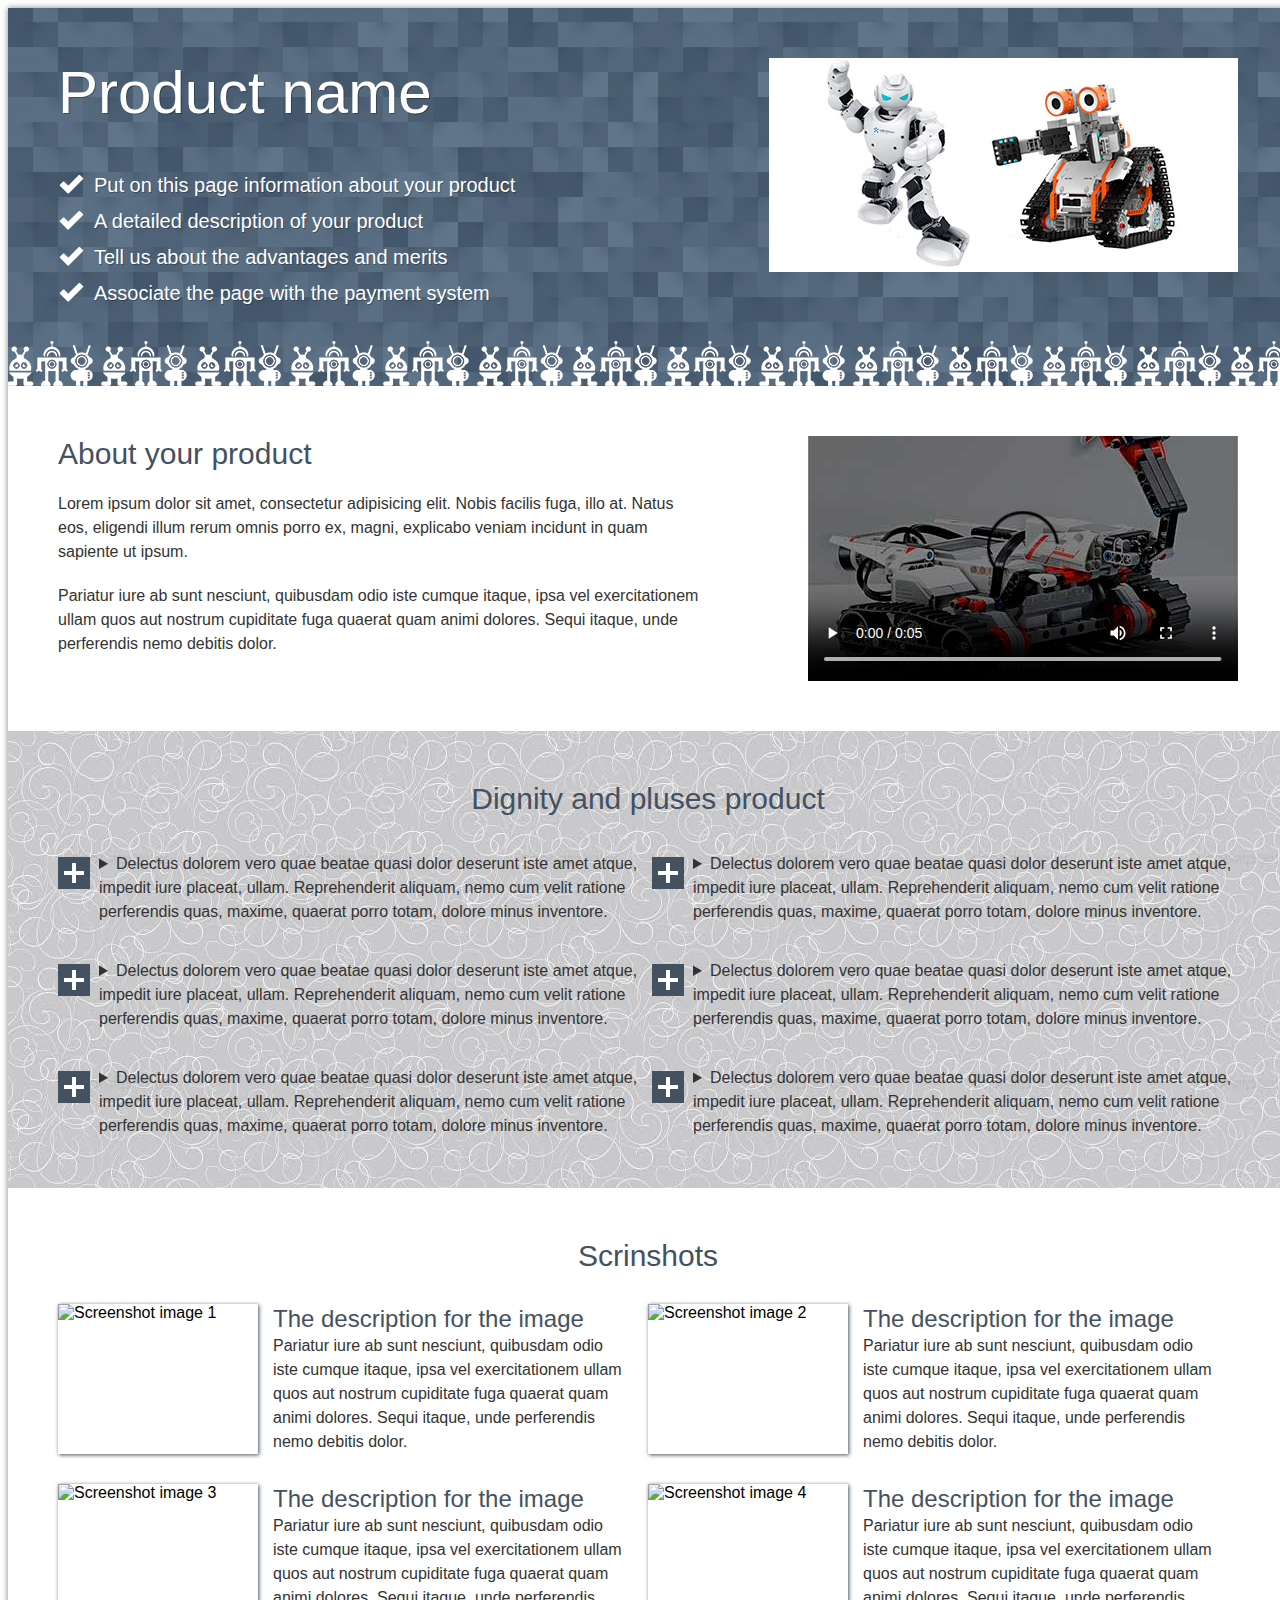
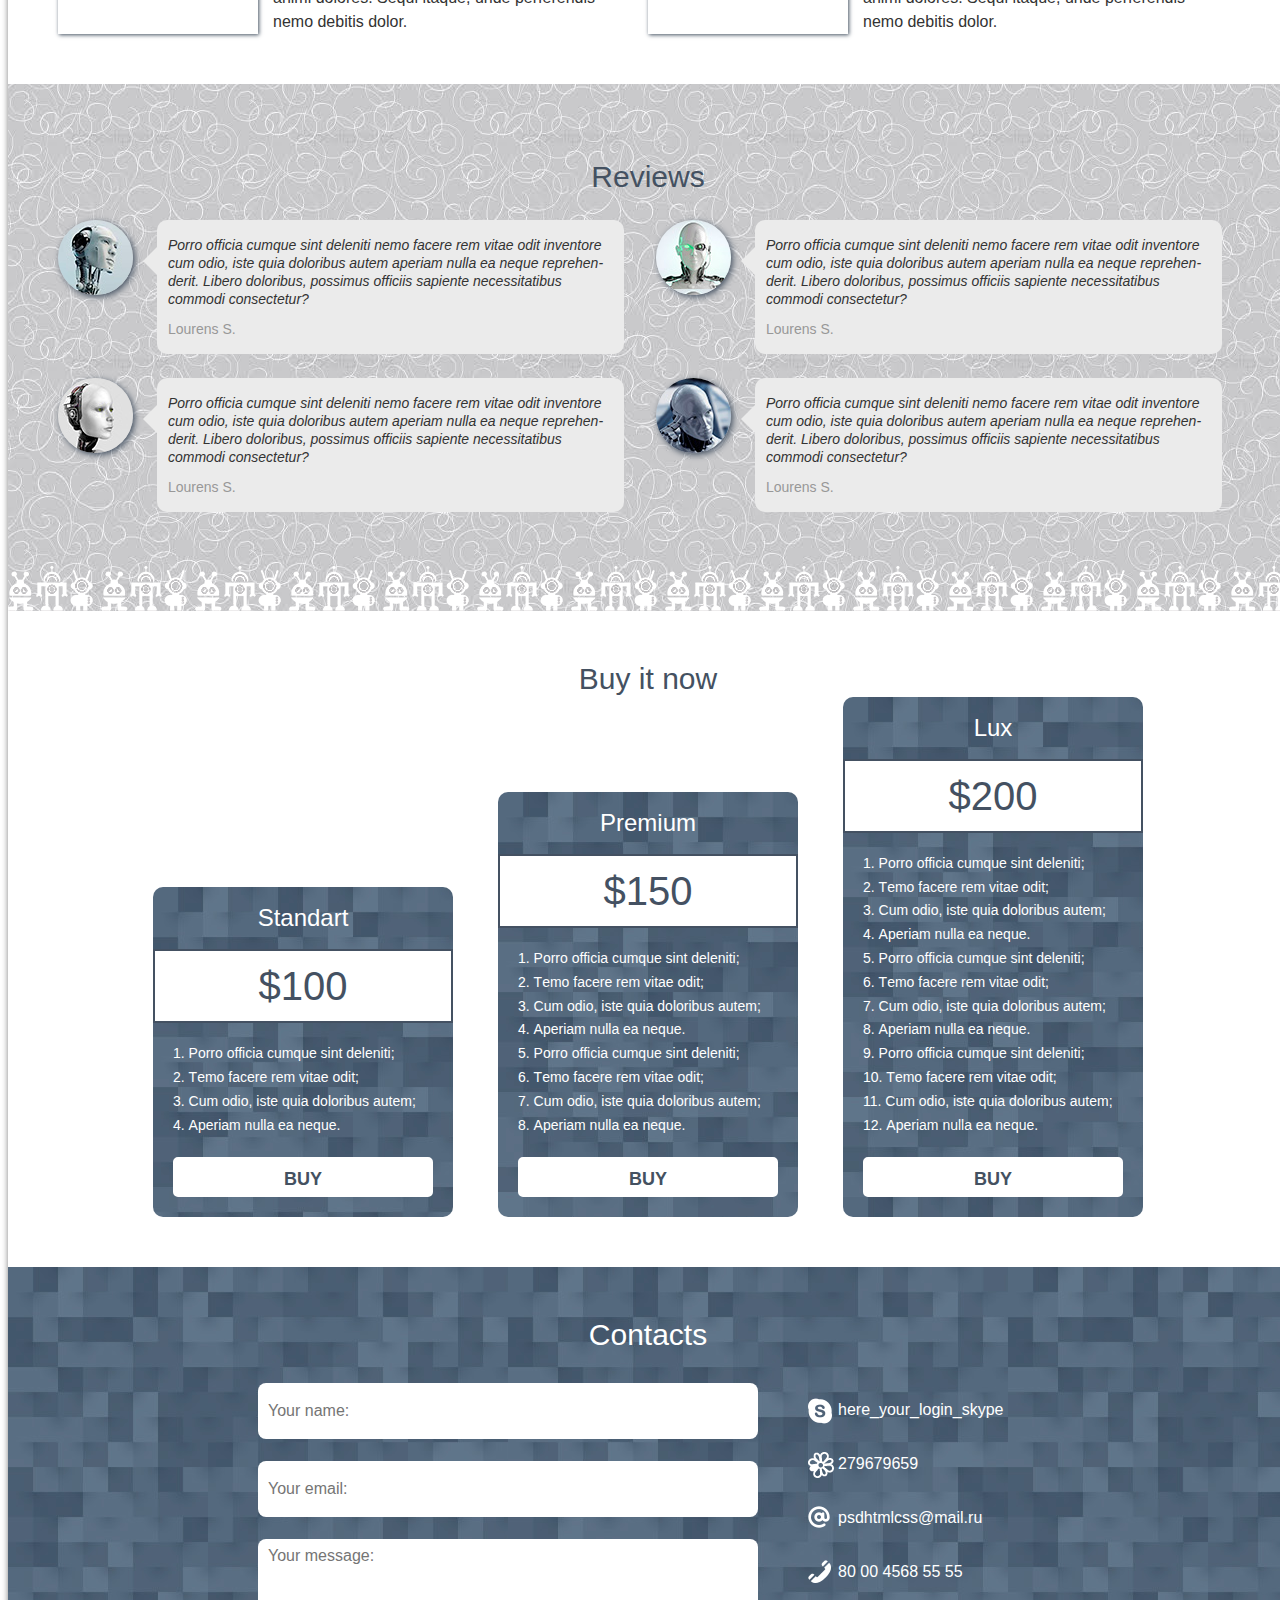
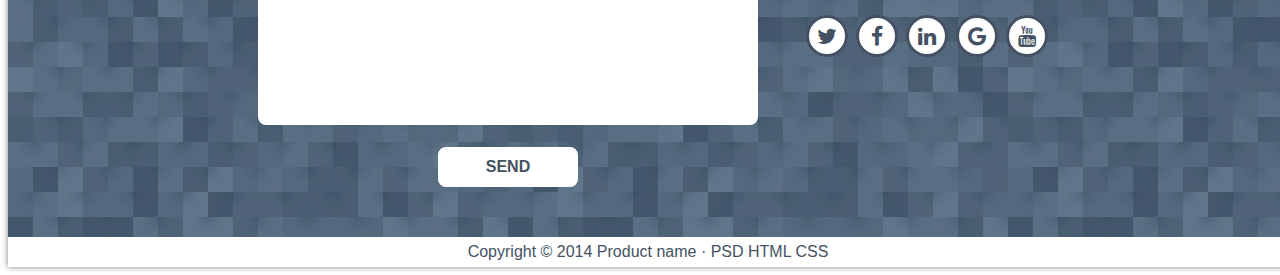
==== commit 5a408cd8: "Переделал блок dignity, используя flexbox, details и summary" ====
--- a/SimplePSD/index.html
+++ b/SimplePSD/index.html
@@ -39,26 +39,34 @@
 			</section>
 			<section class="dignity">
 				<h2 class="dignity-title">Dignity and pluses product</h2>
-				<ul class="dignity-list">
-					<li class="dignity-list-item">
-						Delectus dolorem vero quae beatae quasi dolor deserunt iste amet atque, impedit iure placeat, ullam. Reprehenderit aliquam, nemo cum velit ratione perferendis quas, maxime, quaerat porro totam, dolore minus inventore.
-					</li>
-					<li class="dignity-list-item">
-						Delectus dolorem vero quae beatae quasi dolor deserunt iste amet atque, impedit iure placeat, ullam. Reprehenderit aliquam, nemo cum velit ratione perferendis quas, maxime, quaerat porro totam, dolore minus inventore.
-					</li>
-					<li class="dignity-list-item">
-						Delectus dolorem vero quae beatae quasi dolor deserunt iste amet atque, impedit iure placeat, ullam. Reprehenderit aliquam, nemo cum velit ratione perferendis quas, maxime, quaerat porro totam, dolore minus inventore.
-					</li>
-					<li class="dignity-list-item">
-						Delectus dolorem vero quae beatae quasi dolor deserunt iste amet atque, impedit iure placeat, ullam. Reprehenderit aliquam, nemo cum velit ratione perferendis quas, maxime, quaerat porro totam, dolore minus inventore.
-					</li>
-					<li class="dignity-list-item">
-						Delectus dolorem vero quae beatae quasi dolor deserunt iste amet atque, impedit iure placeat, ullam. Reprehenderit aliquam, nemo cum velit ratione perferendis quas, maxime, quaerat porro totam, dolore minus inventore.
-					</li>
-					<li class="dignity-list-item">
-						Delectus dolorem vero quae beatae quasi dolor deserunt iste amet atque, impedit iure placeat, ullam. Reprehenderit aliquam, nemo cum velit ratione perferendis quas, maxime, quaerat porro totam, dolore minus inventore.
-					</li>
-				</ul>
+				<div class="dignity-list-wrapper">
+					<details class="dignity-list">
+						<summary class="dignity-list-title">Delectus dolorem vero quae beatae quasi dolor deserunt iste amet atque, impedit iure placeat, ullam. Reprehenderit aliquam, nemo cum velit ratione perferendis quas, maxime, quaerat porro totam, dolore minus inventore.</summary>
+						<p class="dignity-list-text">Lorem ipsum dolor sit amet, consectetur adipisicing elit. Ex incidunt doloribus delectus eos dicta quas possimus, aliquid totam debitis tenetur sequi adipisci ab error laudantium reprehenderit, quisquam quidem nobis odio?</p>
+					</details>
+					<details class="dignity-list">
+						<summary class="dignity-list-title">Delectus dolorem vero quae beatae quasi dolor deserunt iste amet atque, impedit iure placeat, ullam. Reprehenderit aliquam, nemo cum velit ratione perferendis quas, maxime, quaerat porro totam, dolore minus inventore.</summary>
+						<p class="dignity-list-text">Soluta ipsam repudiandae numquam tenetur quasi. Dolor quidem suscipit mollitia, officia cum optio quam consectetur, tempora saepe delectus quo ea asperiores necessitatibus adipisci rem, aut facilis placeat unde, molestias recusandae!</p>
+					</details>
+					<details class="dignity-list">
+						<summary class="dignity-list-title">Delectus dolorem vero quae beatae quasi dolor deserunt iste amet atque, impedit iure placeat, ullam. Reprehenderit aliquam, nemo cum velit ratione perferendis quas, maxime, quaerat porro totam, dolore minus inventore.</summary>
+						<p class="dignity-list-text">Lorem ipsum dolor sit amet, consectetur adipisicing elit. Ex incidunt doloribus delectus eos dicta quas possimus, aliquid totam debitis tenetur sequi adipisci ab error laudantium reprehenderit, quisquam quidem nobis odio?</p>
+					</details>
+				</div>
+				<div class="dignity-list-wrapper">
+					<details class="dignity-list">
+						<summary class="dignity-list-title">Delectus dolorem vero quae beatae quasi dolor deserunt iste amet atque, impedit iure placeat, ullam. Reprehenderit aliquam, nemo cum velit ratione perferendis quas, maxime, quaerat porro totam, dolore minus inventore.</summary>
+						<p class="dignity-list-text">Lorem ipsum dolor sit amet, consectetur adipisicing elit. Ex incidunt doloribus delectus eos dicta quas possimus, aliquid totam debitis tenetur sequi adipisci ab error laudantium reprehenderit, quisquam quidem nobis odio?</p>
+					</details>
+					<details class="dignity-list">
+						<summary class="dignity-list-title">Delectus dolorem vero quae beatae quasi dolor deserunt iste amet atque, impedit iure placeat, ullam. Reprehenderit aliquam, nemo cum velit ratione perferendis quas, maxime, quaerat porro totam, dolore minus inventore.</summary>
+						<p class="dignity-list-text">Soluta ipsam repudiandae numquam tenetur quasi. Dolor quidem suscipit mollitia, officia cum optio quam consectetur, tempora saepe delectus quo ea asperiores necessitatibus adipisci rem, aut facilis placeat unde, molestias recusandae!</p>
+					</details>
+					<details class="dignity-list">
+						<summary class="dignity-list-title">Delectus dolorem vero quae beatae quasi dolor deserunt iste amet atque, impedit iure placeat, ullam. Reprehenderit aliquam, nemo cum velit ratione perferendis quas, maxime, quaerat porro totam, dolore minus inventore.</summary>
+						<p class="dignity-list-text">Lorem ipsum dolor sit amet, consectetur adipisicing elit. Ex incidunt doloribus delectus eos dicta quas possimus, aliquid totam debitis tenetur sequi adipisci ab error laudantium reprehenderit, quisquam quidem nobis odio?</p>
+					</details>
+				</div>
 			</section>
 			<section class="screenshots">
 				<h2 class="screenshots-title">Scrinshots</h2>
--- a/SimplePSD/css/style.css
+++ b/SimplePSD/css/style.css
@@ -7,9 +7,11 @@
 
 .main-header {
 	width: 100%;
-	padding: 50px;
-	box-sizing: border-box;
-	background: url(../img/bg-inf-header.jpg) #445162;
+	padding: 50px 50px 75px 50px;
+	box-sizing: border-box;
+	background: url(../img/bg-inf-header-add.png), url(../img/bg-inf-header.jpg);
+	background-position: bottom left -5px, 0;
+	background-repeat: repeat-x, repeat;
 	color: #ffffff;
 }
 
@@ -105,20 +107,20 @@
 }
 
 .dignity {
+	margin: 0;
+	display: flex;
+	flex-direction: row;
+	flex-wrap: wrap;
+	justify-content: space-between;
 	width: 100%;
 	padding: 50px;
 	box-sizing: border-box;
 	background: url(../img/bg-inf-section.jpg) #f5f5f5;
 }
 
-.dignity::after {
-	content: '';
-	display: block;
-	width: 100%;
-	clear: both;
-}
-
 .dignity-title {
+	display: block;
+	width: 100%;
 	margin: 0;
 	text-align: center;
 	color: #445161;
@@ -127,36 +129,53 @@
 	line-height: 36px;	
 }
 
+.dignity-list-wrapper {
+	width: 545px;
+	padding-left: 41px;
+}
+
 .dignity-list {
 	width: 100%;
-	margin: 0;
-	list-style-type: none;
-}
-
-.dignity-list-item {
-	width: 530px;
-	padding: 29px 64px 5px 0;
+	box-sizing: border-box;
+	padding-top: 35px;
+}
+
+.dignity-list-title {
+	outline: 0;
+	position: relative;
 	color: #333333;
 	font-size: 16px;
-	font-weight: 400;
+	font-weight: 500;
 	line-height: 24px;
-	position: relative;
-	float: left;
-}
-
-.dignity-list-item:nth-child(even) {
-	padding: 29px 0px 5px 0;
-}
-
-.dignity-list-item::before {
+}
+
+.dignity-list-title::-webkit-details-marker {
+	display: none;
+}
+
+.dignity-list-title::before {
 	content: "";
-	display: block;
 	width: 32px;
 	height: 32px;
+	display: block;
+	background: url("../img/icon-plus.png");
 	position: absolute;
-	top: 34px;
-	left: -40px;
-	background-image: url(../img/icon-plus.png);
+	top: 5px;
+	left: -41px;
+}
+
+details[open] .dignity-list-title::before {
+	background: url("../img/icon-minus.png");
+}
+
+.dignity-list-text {
+	margin: 0;
+	padding-top: 5px;
+	color: #333333;
+	font-size: 16px;
+	font-weight: 400;
+	line-height: 24px;
+	font-style: italic;
 }
 
 .screenshots {
@@ -216,9 +235,11 @@
 
 .reviews {
 	width: 100%;
-	padding: 50px 50px 26px 50px;
-	box-sizing: border-box;
-	background: url(../img/bg-inf-section.jpg) #f5f5f5;
+	padding: 50px 50px 75px 50px;
+	box-sizing: border-box;
+	background: url(../img/bg-inf-header-add.png), url(../img/bg-inf-section.jpg);
+	background-position: bottom left -5px, 0;
+	background-repeat: repeat-x, repeat;
 }
 
 .reviews::after {
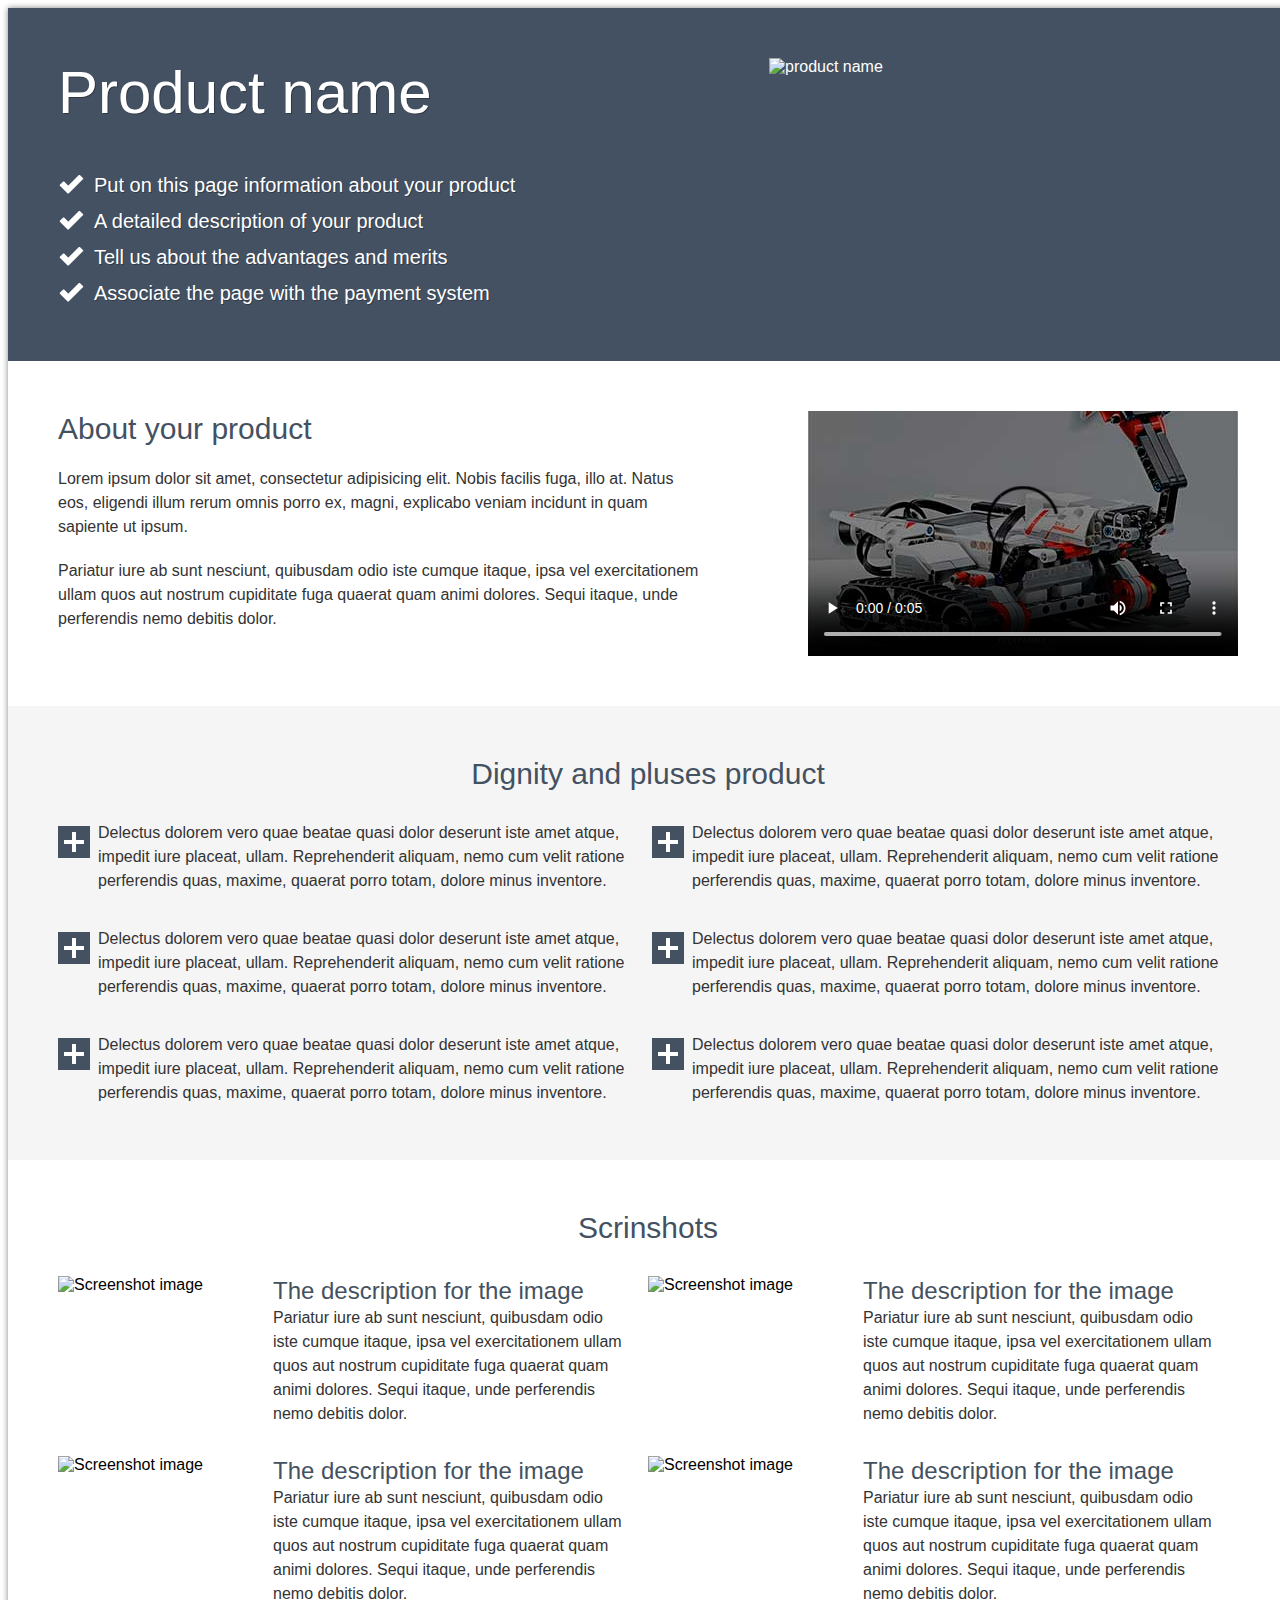
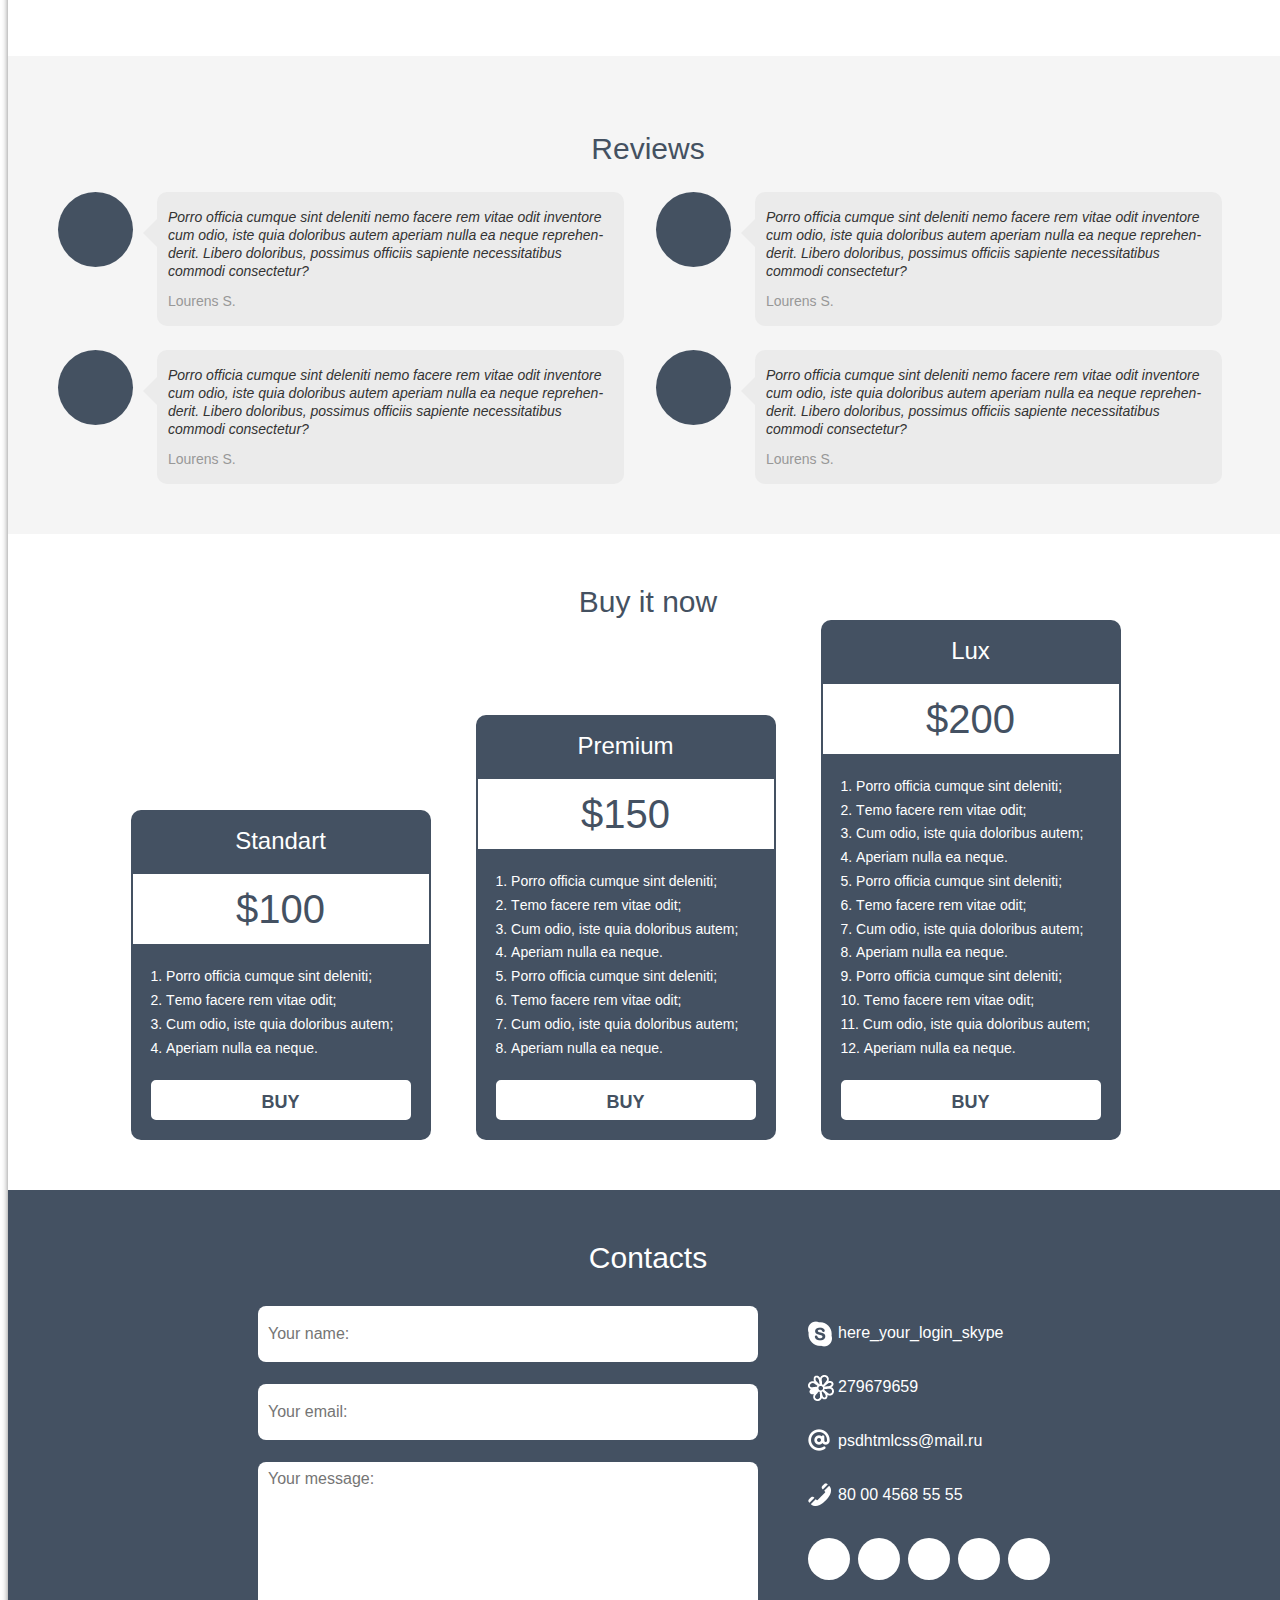
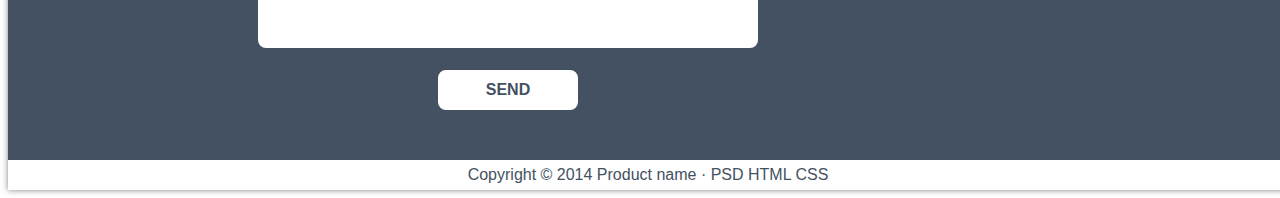
==== commit f9801ef2: "Merge branch 'lesson3'" ====
--- a/SimplePSD/index.html
+++ b/SimplePSD/index.html
@@ -4,7 +4,6 @@
 	<meta charset="UTF-8">
 	<title>Simple PSD</title>
 	<link rel="stylesheet" href="css/style.css">
-	<link rel="stylesheet" href="css/font-awesome.min.css">
 </head>
 <body>
 	<div class="container">
@@ -26,7 +25,7 @@
 					</li>
 				</ul>
 			</div>
-			<img class="main-header-photo" src="img/image-header.jpg" alt="product name"  width="469" height="214">
+			<img class="main-header-photo" src="img/product-name-img.png" alt="product name"  width="469" height="214">
 		</header>		
 		<main class="content">
 			<section class="about">
@@ -38,69 +37,63 @@
 				<video src="video/small.mp4" controls loop class="about-video" width="430" height="245" poster="img/video-preview.jpg"></video>
 			</section>
 			<section class="dignity">
-				<h2 class="dignity-title">Dignity and pluses product</h2>
-				<div class="dignity-list-wrapper">
-					<details class="dignity-list">
-						<summary class="dignity-list-title">Delectus dolorem vero quae beatae quasi dolor deserunt iste amet atque, impedit iure placeat, ullam. Reprehenderit aliquam, nemo cum velit ratione perferendis quas, maxime, quaerat porro totam, dolore minus inventore.</summary>
-						<p class="dignity-list-text">Lorem ipsum dolor sit amet, consectetur adipisicing elit. Ex incidunt doloribus delectus eos dicta quas possimus, aliquid totam debitis tenetur sequi adipisci ab error laudantium reprehenderit, quisquam quidem nobis odio?</p>
-					</details>
-					<details class="dignity-list">
-						<summary class="dignity-list-title">Delectus dolorem vero quae beatae quasi dolor deserunt iste amet atque, impedit iure placeat, ullam. Reprehenderit aliquam, nemo cum velit ratione perferendis quas, maxime, quaerat porro totam, dolore minus inventore.</summary>
-						<p class="dignity-list-text">Soluta ipsam repudiandae numquam tenetur quasi. Dolor quidem suscipit mollitia, officia cum optio quam consectetur, tempora saepe delectus quo ea asperiores necessitatibus adipisci rem, aut facilis placeat unde, molestias recusandae!</p>
-					</details>
-					<details class="dignity-list">
-						<summary class="dignity-list-title">Delectus dolorem vero quae beatae quasi dolor deserunt iste amet atque, impedit iure placeat, ullam. Reprehenderit aliquam, nemo cum velit ratione perferendis quas, maxime, quaerat porro totam, dolore minus inventore.</summary>
-						<p class="dignity-list-text">Lorem ipsum dolor sit amet, consectetur adipisicing elit. Ex incidunt doloribus delectus eos dicta quas possimus, aliquid totam debitis tenetur sequi adipisci ab error laudantium reprehenderit, quisquam quidem nobis odio?</p>
-					</details>
-				</div>
-				<div class="dignity-list-wrapper">
-					<details class="dignity-list">
-						<summary class="dignity-list-title">Delectus dolorem vero quae beatae quasi dolor deserunt iste amet atque, impedit iure placeat, ullam. Reprehenderit aliquam, nemo cum velit ratione perferendis quas, maxime, quaerat porro totam, dolore minus inventore.</summary>
-						<p class="dignity-list-text">Lorem ipsum dolor sit amet, consectetur adipisicing elit. Ex incidunt doloribus delectus eos dicta quas possimus, aliquid totam debitis tenetur sequi adipisci ab error laudantium reprehenderit, quisquam quidem nobis odio?</p>
-					</details>
-					<details class="dignity-list">
-						<summary class="dignity-list-title">Delectus dolorem vero quae beatae quasi dolor deserunt iste amet atque, impedit iure placeat, ullam. Reprehenderit aliquam, nemo cum velit ratione perferendis quas, maxime, quaerat porro totam, dolore minus inventore.</summary>
-						<p class="dignity-list-text">Soluta ipsam repudiandae numquam tenetur quasi. Dolor quidem suscipit mollitia, officia cum optio quam consectetur, tempora saepe delectus quo ea asperiores necessitatibus adipisci rem, aut facilis placeat unde, molestias recusandae!</p>
-					</details>
-					<details class="dignity-list">
-						<summary class="dignity-list-title">Delectus dolorem vero quae beatae quasi dolor deserunt iste amet atque, impedit iure placeat, ullam. Reprehenderit aliquam, nemo cum velit ratione perferendis quas, maxime, quaerat porro totam, dolore minus inventore.</summary>
-						<p class="dignity-list-text">Lorem ipsum dolor sit amet, consectetur adipisicing elit. Ex incidunt doloribus delectus eos dicta quas possimus, aliquid totam debitis tenetur sequi adipisci ab error laudantium reprehenderit, quisquam quidem nobis odio?</p>
-					</details>
-				</div>
+				<h2 class="dignity-title">Dignity and pluses product
+				</h2>
+				<ul class="dignity-list">
+					<li class="dignity-list-item">
+						Delectus dolorem vero quae beatae quasi dolor deserunt iste amet atque, impedit iure placeat, ullam. Reprehenderit aliquam, nemo cum velit ratione perferendis quas, maxime, quaerat porro totam, dolore minus inventore.
+					</li>
+					<li class="dignity-list-item">
+						Delectus dolorem vero quae beatae quasi dolor deserunt iste amet atque, impedit iure placeat, ullam. Reprehenderit aliquam, nemo cum velit ratione perferendis quas, maxime, quaerat porro totam, dolore minus inventore.
+					</li>
+					<li class="dignity-list-item">
+						Delectus dolorem vero quae beatae quasi dolor deserunt iste amet atque, impedit iure placeat, ullam. Reprehenderit aliquam, nemo cum velit ratione perferendis quas, maxime, quaerat porro totam, dolore minus inventore.
+					</li>
+					<li class="dignity-list-item">
+						Delectus dolorem vero quae beatae quasi dolor deserunt iste amet atque, impedit iure placeat, ullam. Reprehenderit aliquam, nemo cum velit ratione perferendis quas, maxime, quaerat porro totam, dolore minus inventore.
+					</li>
+					<li class="dignity-list-item">
+						Delectus dolorem vero quae beatae quasi dolor deserunt iste amet atque, impedit iure placeat, ullam. Reprehenderit aliquam, nemo cum velit ratione perferendis quas, maxime, quaerat porro totam, dolore minus inventore.
+					</li>
+					<li class="dignity-list-item">
+						Delectus dolorem vero quae beatae quasi dolor deserunt iste amet atque, impedit iure placeat, ullam. Reprehenderit aliquam, nemo cum velit ratione perferendis quas, maxime, quaerat porro totam, dolore minus inventore.
+					</li>
+				</ul>
 			</section>
 			<section class="screenshots">
-				<h2 class="screenshots-title">Scrinshots</h2>
-				<figure class="screenshot-figure">
-					<img src="/img/image-screenshot-1.jpg" alt="Screenshot image 1" class="screenshot-image" width="200" height="150">
-					<figcaption class="screenshot-caption">
-						<h3 class="screenshot-header">The description for the image</h3>
-						<p class="screenshot-text">
-						Pariatur iure ab sunt nesciunt, quibusdam odio iste cumque itaque, ipsa vel exercitationem ullam quos aut nostrum cupiditate fuga quaerat quam animi dolores. Sequi itaque, unde perferendis nemo debitis dolor.
-						</p>
-					</figcaption>
-				</figure>
-				<figure class="screenshot-figure">
-					<img src="/img/image-screenshot-2.jpg" alt="Screenshot image 2" class="screenshot-image" width="200" height="150">
-					<figcaption class="screenshot-caption">
-						<h3 class="screenshot-header">The description for the image</h3>
-						<p class="screenshot-text">
-						Pariatur iure ab sunt nesciunt, quibusdam odio iste cumque itaque, ipsa vel exercitationem ullam quos aut nostrum cupiditate fuga quaerat quam animi dolores. Sequi itaque, unde perferendis nemo debitis dolor.
-						</p>
-					</figcaption>
-				</figure>
-				<figure class="screenshot-figure">
-					<img src="/img/image-screenshot-3.jpg" alt="Screenshot image 3" class="screenshot-image" width="200" height="150">
-					<figcaption class="screenshot-caption">
-						<h3 class="screenshot-header">The description for the image</h3>
-						<p class="screenshot-text">
-						Pariatur iure ab sunt nesciunt, quibusdam odio iste cumque itaque, ipsa vel exercitationem ullam quos aut nostrum cupiditate fuga quaerat quam animi dolores. Sequi itaque, unde perferendis nemo debitis dolor.
-						</p>
-					</figcaption>
-				</figure>
-				<figure class="screenshot-figure">
-					<img src="/img/image-screenshot-4.jpg" alt="Screenshot image 4" class="screenshot-image" width="200" height="150">
-					<figcaption class="screenshot-caption">
-						<h3 class="screenshot-header">The description for the image</h3>
+				<h2 class="screenshots-title">Scrinshots
+				</h2>
+				<figure class="screenshot-figure">
+					<img src="/img/scrinshot-img.png" alt="Screenshot image" class="screenshot-image" width="200" height="150">
+					<figcaption class="screenshot-caption">
+						The description for the image
+						<p class="screenshot-text">
+						Pariatur iure ab sunt nesciunt, quibusdam odio iste cumque itaque, ipsa vel exercitationem ullam quos aut nostrum cupiditate fuga quaerat quam animi dolores. Sequi itaque, unde perferendis nemo debitis dolor.
+						</p>
+					</figcaption>
+				</figure>
+				<figure class="screenshot-figure">
+					<img src="/img/scrinshot-img.png" alt="Screenshot image" class="screenshot-image" width="200" height="150">
+					<figcaption class="screenshot-caption">
+						The description for the image
+						<p class="screenshot-text">
+						Pariatur iure ab sunt nesciunt, quibusdam odio iste cumque itaque, ipsa vel exercitationem ullam quos aut nostrum cupiditate fuga quaerat quam animi dolores. Sequi itaque, unde perferendis nemo debitis dolor.
+						</p>
+					</figcaption>
+				</figure>
+				<figure class="screenshot-figure">
+					<img src="/img/scrinshot-img.png" alt="Screenshot image" class="screenshot-image" width="200" height="150">
+					<figcaption class="screenshot-caption">
+						The description for the image
+						<p class="screenshot-text">
+						Pariatur iure ab sunt nesciunt, quibusdam odio iste cumque itaque, ipsa vel exercitationem ullam quos aut nostrum cupiditate fuga quaerat quam animi dolores. Sequi itaque, unde perferendis nemo debitis dolor.
+						</p>
+					</figcaption>
+				</figure>
+				<figure class="screenshot-figure">
+					<img src="/img/scrinshot-img.png" alt="Screenshot image" class="screenshot-image" width="200" height="150">
+					<figcaption class="screenshot-caption">
+						The description for the image
 						<p class="screenshot-text">
 						Pariatur iure ab sunt nesciunt, quibusdam odio iste cumque itaque, ipsa vel exercitationem ullam quos aut nostrum cupiditate fuga quaerat quam animi dolores. Sequi itaque, unde perferendis nemo debitis dolor.
 						</p>
@@ -110,28 +103,28 @@
 			<section class="reviews">
 				<h2 class="reviews-title">Reviews</h2>
 				<div class="review-item">
-					<div class="review-figure review-fig1"></div>
-					<div class="review-quote">
-						<p class="review-text">Porro officia cumque sint deleniti nemo facere rem vitae odit inventore cum odio, iste quia doloribus autem aperiam nulla ea&nbsp;neque reprehen&shy;derit. Libero doloribus, possimus officiis sapiente necessitatibus commodi consectetur?</p>
-						<span class="review-author">Lourens S.</span>
-					</div>
-				</div>
-				<div class="review-item">
-					<div class="review-figure review-fig2"></div>
-					<div class="review-quote">
-						<p class="review-text">Porro officia cumque sint deleniti nemo facere rem vitae odit inventore cum odio, iste quia doloribus autem aperiam nulla ea&nbsp;neque reprehen&shy;derit. Libero doloribus, possimus officiis sapiente necessitatibus commodi consectetur?</p>
-						<span class="review-author">Lourens S.</span>
-					</div>
-				</div>
-				<div class="review-item">
-					<div class="review-figure review-fig3"></div>
-					<div class="review-quote">
-						<p class="review-text">Porro officia cumque sint deleniti nemo facere rem vitae odit inventore cum odio, iste quia doloribus autem aperiam nulla ea&nbsp;neque reprehen&shy;derit. Libero doloribus, possimus officiis sapiente necessitatibus commodi consectetur?</p>
-						<span class="review-author">Lourens S.</span>
-					</div>
-				</div>
-				<div class="review-item">
-					<div class="review-figure review-fig4"></div>
+					<div class="review-figure"></div>
+					<div class="review-quote">
+						<p class="review-text">Porro officia cumque sint deleniti nemo facere rem vitae odit inventore cum odio, iste quia doloribus autem aperiam nulla ea&nbsp;neque reprehen&shy;derit. Libero doloribus, possimus officiis sapiente necessitatibus commodi consectetur?</p>
+						<span class="review-author">Lourens S.</span>
+					</div>
+				</div>
+				<div class="review-item">
+					<div class="review-figure"></div>
+					<div class="review-quote">
+						<p class="review-text">Porro officia cumque sint deleniti nemo facere rem vitae odit inventore cum odio, iste quia doloribus autem aperiam nulla ea&nbsp;neque reprehen&shy;derit. Libero doloribus, possimus officiis sapiente necessitatibus commodi consectetur?</p>
+						<span class="review-author">Lourens S.</span>
+					</div>
+				</div>
+				<div class="review-item">
+					<div class="review-figure"></div>
+					<div class="review-quote">
+						<p class="review-text">Porro officia cumque sint deleniti nemo facere rem vitae odit inventore cum odio, iste quia doloribus autem aperiam nulla ea&nbsp;neque reprehen&shy;derit. Libero doloribus, possimus officiis sapiente necessitatibus commodi consectetur?</p>
+						<span class="review-author">Lourens S.</span>
+					</div>
+				</div>
+				<div class="review-item">
+					<div class="review-figure"></div>
 					<div class="review-quote">
 						<p class="review-text">Porro officia cumque sint deleniti nemo facere rem vitae odit inventore cum odio, iste quia doloribus autem aperiam nulla ea&nbsp;neque reprehen&shy;derit. Libero doloribus, possimus officiis sapiente necessitatibus commodi consectetur?</p>
 						<span class="review-author">Lourens S.</span>
@@ -149,7 +142,7 @@
 						<li class="buy-plan-list-item">Cum odio, iste quia doloribus autem;</li>
 						<li class="buy-plan-list-item">Aperiam nulla ea neque.</li>
 					</ol>
-					<a href="#" class="buy-button">buy</a>
+					<a href="#" class="buy-button">BUY</a>
 				</div>
 				<div class="buy-plan">
 					<h3 class="buy-plan-title">Premium</h3>
@@ -164,7 +157,7 @@
 						<li class="buy-plan-list-item">Cum odio, iste quia doloribus autem;</li>
 						<li class="buy-plan-list-item">Aperiam nulla ea neque.</li>
 					</ol>
-					<a href="#" class="buy-button">buy</a>
+					<a href="#" class="buy-button">BUY</a>
 				</div>
 				<div class="buy-plan">
 					<h3 class="buy-plan-title">Lux</h3>
@@ -183,7 +176,7 @@
 						<li class="buy-plan-list-item">Cum odio, iste quia doloribus autem;</li>
 						<li class="buy-plan-list-item">Aperiam nulla ea neque.</li>
 					</ol>
-					<a href="#" class="buy-button">buy</a>
+					<a href="#" class="buy-button">BUY</a>
 				</div>
 			</section>
 		</main>
@@ -191,10 +184,10 @@
 			<section class="contacts">
 				<h2 class="contacts-title">Contacts</h2>
 				<form action="#" class="contacts-form" method="post">
-					<input type="text" id="contacts-form-text" placeholder="Your name:">
-					<input type="email" id="contacts-form-email" placeholder="Your email:">
-					<textarea name="message" id="user-message" cols="30" rows="10" placeholder="Your message:"></textarea>
-					<input type="submit" value="send">
+					<div><input type="text" id="contacts-form-text" placeholder="Your name:"></div>
+					<div><input type="email" id="contacts-form-email" placeholder="Your email:"></div>
+					<div><textarea name="message" id="user-message" cols="30" rows="10" placeholder="Your message:"></textarea></div>
+					<div><input type="submit" value="send"></div>
 				</form>
 				<div class="contacts-set">
 					<ul class="contacts-set-list">
@@ -204,11 +197,11 @@
 						<li class="contacts-set-list-item">80 00 4568 55 55</li>
 					</ul>
 					<ul class="contacts-set-social-list">
-						<li class="contacts-set-social-list-item"><a href="#" class="social-twitter" title="View us on twitter"><i class="fa fa-twitter fa-lg"></i></a></li>
-						<li class="contacts-set-social-list-item"><a href="#" class="social-facebook" title="View us on facebook"><i class="fa fa-facebook fa-lg"></i></a></li>
-						<li class="contacts-set-social-list-item"><a href="#" class="social-linkedin" title="View us on linkedin"><i class="fa fa-linkedin fa-lg"></i></a></li>
-						<li class="contacts-set-social-list-item"><a href="#" class="social-google" title="View us on google"><i class="fa fa-google fa-lg"></i></a></li>
-						<li class="contacts-set-social-list-item"><a href="#" class="social-youtube" title="View us on youtube"><i class="fa fa-youtube fa-lg"></i></a></li>
+						<li class="contacts-set-social-list-item"></li>
+						<li class="contacts-set-social-list-item"></li>
+						<li class="contacts-set-social-list-item"></li>
+						<li class="contacts-set-social-list-item"></li>
+						<li class="contacts-set-social-list-item"></li>
 					</ul>
 				</div>
 			</section>
--- a/SimplePSD/css/style.css
+++ b/SimplePSD/css/style.css
@@ -1,17 +1,16 @@
 .container {
 	width: 1280px;
 	margin: 0 auto;
+	border: 1 px solid black;
 	font-family: "Arial";
 	box-shadow: 0 0 6px rgba(0,0,0,0.5);
 }
 
 .main-header {
 	width: 100%;
-	padding: 50px 50px 75px 50px;
-	box-sizing: border-box;
-	background: url(../img/bg-inf-header-add.png), url(../img/bg-inf-header.jpg);
-	background-position: bottom left -5px, 0;
-	background-repeat: repeat-x, repeat;
+	padding: 50px;
+	box-sizing: border-box;
+	background-color: #445162;
 	color: #ffffff;
 }
 
@@ -107,20 +106,20 @@
 }
 
 .dignity {
-	margin: 0;
-	display: flex;
-	flex-direction: row;
-	flex-wrap: wrap;
-	justify-content: space-between;
 	width: 100%;
 	padding: 50px;
 	box-sizing: border-box;
-	background: url(../img/bg-inf-section.jpg) #f5f5f5;
+	background-color: #f5f5f5;
+}
+
+.dignity::after {
+	content: '';
+	display: block;
+	width: 100%;
+	clear: both;
 }
 
 .dignity-title {
-	display: block;
-	width: 100%;
 	margin: 0;
 	text-align: center;
 	color: #445161;
@@ -129,53 +128,36 @@
 	line-height: 36px;	
 }
 
-.dignity-list-wrapper {
-	width: 545px;
-	padding-left: 41px;
-}
-
 .dignity-list {
 	width: 100%;
-	box-sizing: border-box;
-	padding-top: 35px;
-}
-
-.dignity-list-title {
-	outline: 0;
-	position: relative;
+	margin: 0;
+	list-style-type: none;
+}
+
+.dignity-list-item {
+	width: 530px;
+	padding: 29px 64px 5px 0;
 	color: #333333;
 	font-size: 16px;
-	font-weight: 500;
+	font-weight: 400;
 	line-height: 24px;
-}
-
-.dignity-list-title::-webkit-details-marker {
-	display: none;
-}
-
-.dignity-list-title::before {
+	position: relative;
+	float: left;
+}
+
+.dignity-list-item:nth-child(even) {
+	padding: 29px 0px 5px 0;
+}
+
+.dignity-list-item::before {
 	content: "";
+	display: block;
 	width: 32px;
 	height: 32px;
-	display: block;
-	background: url("../img/icon-plus.png");
 	position: absolute;
-	top: 5px;
-	left: -41px;
-}
-
-details[open] .dignity-list-title::before {
-	background: url("../img/icon-minus.png");
-}
-
-.dignity-list-text {
-	margin: 0;
-	padding-top: 5px;
-	color: #333333;
-	font-size: 16px;
-	font-weight: 400;
-	line-height: 24px;
-	font-style: italic;
+	top: 34px;
+	left: -40px;
+	background-image: url(../img/plus-icon.png);
 }
 
 .screenshots {
@@ -207,18 +189,12 @@
 	float: left; 
 }
 
-.screenshot-figure:nth-child(odd) {
-	padding-right: 0;
-}
-
 .screenshot-image {
 	float: left;
-	margin: 0 15px 0 0;
-	box-shadow: 1px 1px 4px #445161;
-}
-
-.screenshot-header {
-	margin: 0;
+	padding: 0 15px 0 0;
+}
+
+.screenshot-caption {
 	color: #445161;
 	font-size: 24px;
 	font-weight: 400;
@@ -235,11 +211,9 @@
 
 .reviews {
 	width: 100%;
-	padding: 50px 50px 75px 50px;
-	box-sizing: border-box;
-	background: url(../img/bg-inf-header-add.png), url(../img/bg-inf-section.jpg);
-	background-position: bottom left -5px, 0;
-	background-repeat: repeat-x, repeat;
+	padding: 50px 50px 26px 50px;
+	box-sizing: border-box;
+	background-color: #f5f5f5;
 }
 
 .reviews::after {
@@ -274,23 +248,6 @@
 	height: 75px;
 	border-radius: 50%;
 	background-color: #445161;
-	box-shadow: 2px 2px 6px #445161;
-}
-
-.review-fig1 {
-	background: url(../img/image-review-photo-1.jpg);
-}
-
-.review-fig2 {
-	background: url(../img/image-review-photo-2.jpg);
-}
-
-.review-fig3 {
-	background: url(../img/image-review-photo-3.jpg);
-}
-
-.review-fig4 {
-	background: url(../img/image-review-photo-4.jpg);
 }
 
 .review-quote {
@@ -360,11 +317,11 @@
 	border-radius: 10px;
 	align-self: flex-end;
 	margin-right: 45px;
-	background: url(../img/bg-inf-header.jpg) #445162;
+	background-color: #445162;
 	color: #fff;
 }
 
-.buy-plan:nth-last-child(1) {
+.buy-plan:nth-last-child() {
 	margin: 0;
 }
 
@@ -431,6 +388,7 @@
 .buy-button:active {
 	background-color: #445161;
 	color: #fff;
+	border: 2px solid #fff;
 }
 
 .footer {
@@ -441,7 +399,7 @@
 	width: 100%;
 	padding: 50px;
 	box-sizing: border-box;
-	background: url(../img/bg-inf-header.jpg) #445162;
+	background-color: #445162;
 }
 
 .contacts::after {
@@ -476,8 +434,6 @@
 	color: #445162;
 	font-size: 16px;
 	font-weight: 400;
-	outline: none;
-	display: block;
 }
 
 .contacts-form input {
@@ -569,46 +525,17 @@
 
 .contacts-set-social-list {
 	list-style-type: none;
-	margin-left: 20px;
-	vertical-align: bottom;
+	margin-left: 30px;
 }
 
 .contacts-set-social-list-item {
 	float: left;
-	margin-left: 8px;
-}
-
-.social-twitter,
-.social-facebook,
-.social-linkedin,
-.social-google,
-.social-youtube {
-	display: block;
-	width: 36px;
-	height: 27px;
+	display: block;
+	width: 42px;
+	height: 42px;
 	border-radius: 50%;
 	background-color: #fff;
-	color: #445162;
-	text-align: center;
-	padding-top: 9px;
-	border: 3px solid #445162;
-}
-
-.social-twitter:hover,
-.social-facebook:hover,
-.social-linkedin:hover,
-.social-google:hover,
-.social-youtube:hover {
-	border: 3px solid #fff;
-}
-
-.social-twitter:active,
-.social-facebook:active,
-.social-linkedin:active,
-.social-google:active,
-.social-youtube:active {
-	height: 25px;
-	padding-top: 11px;
+	margin-right: 8px;
 }
 
 .footer-text {
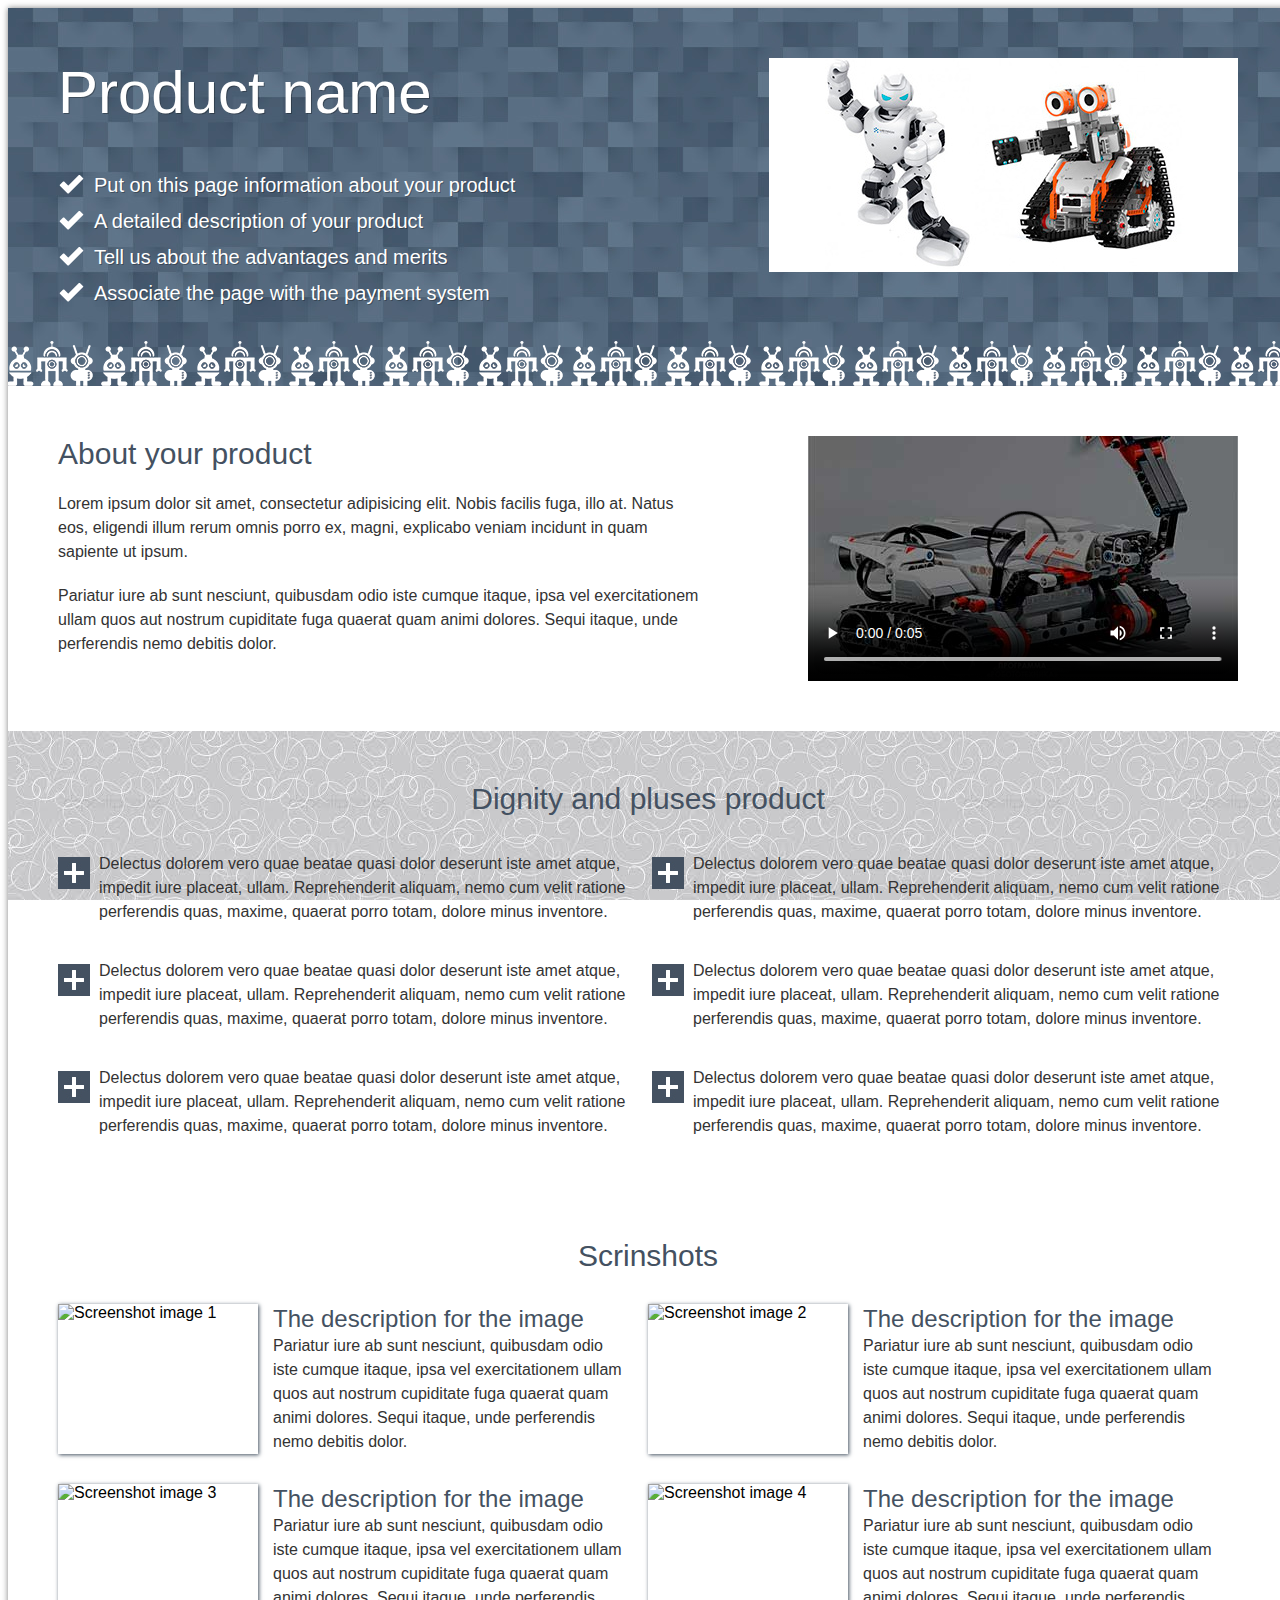
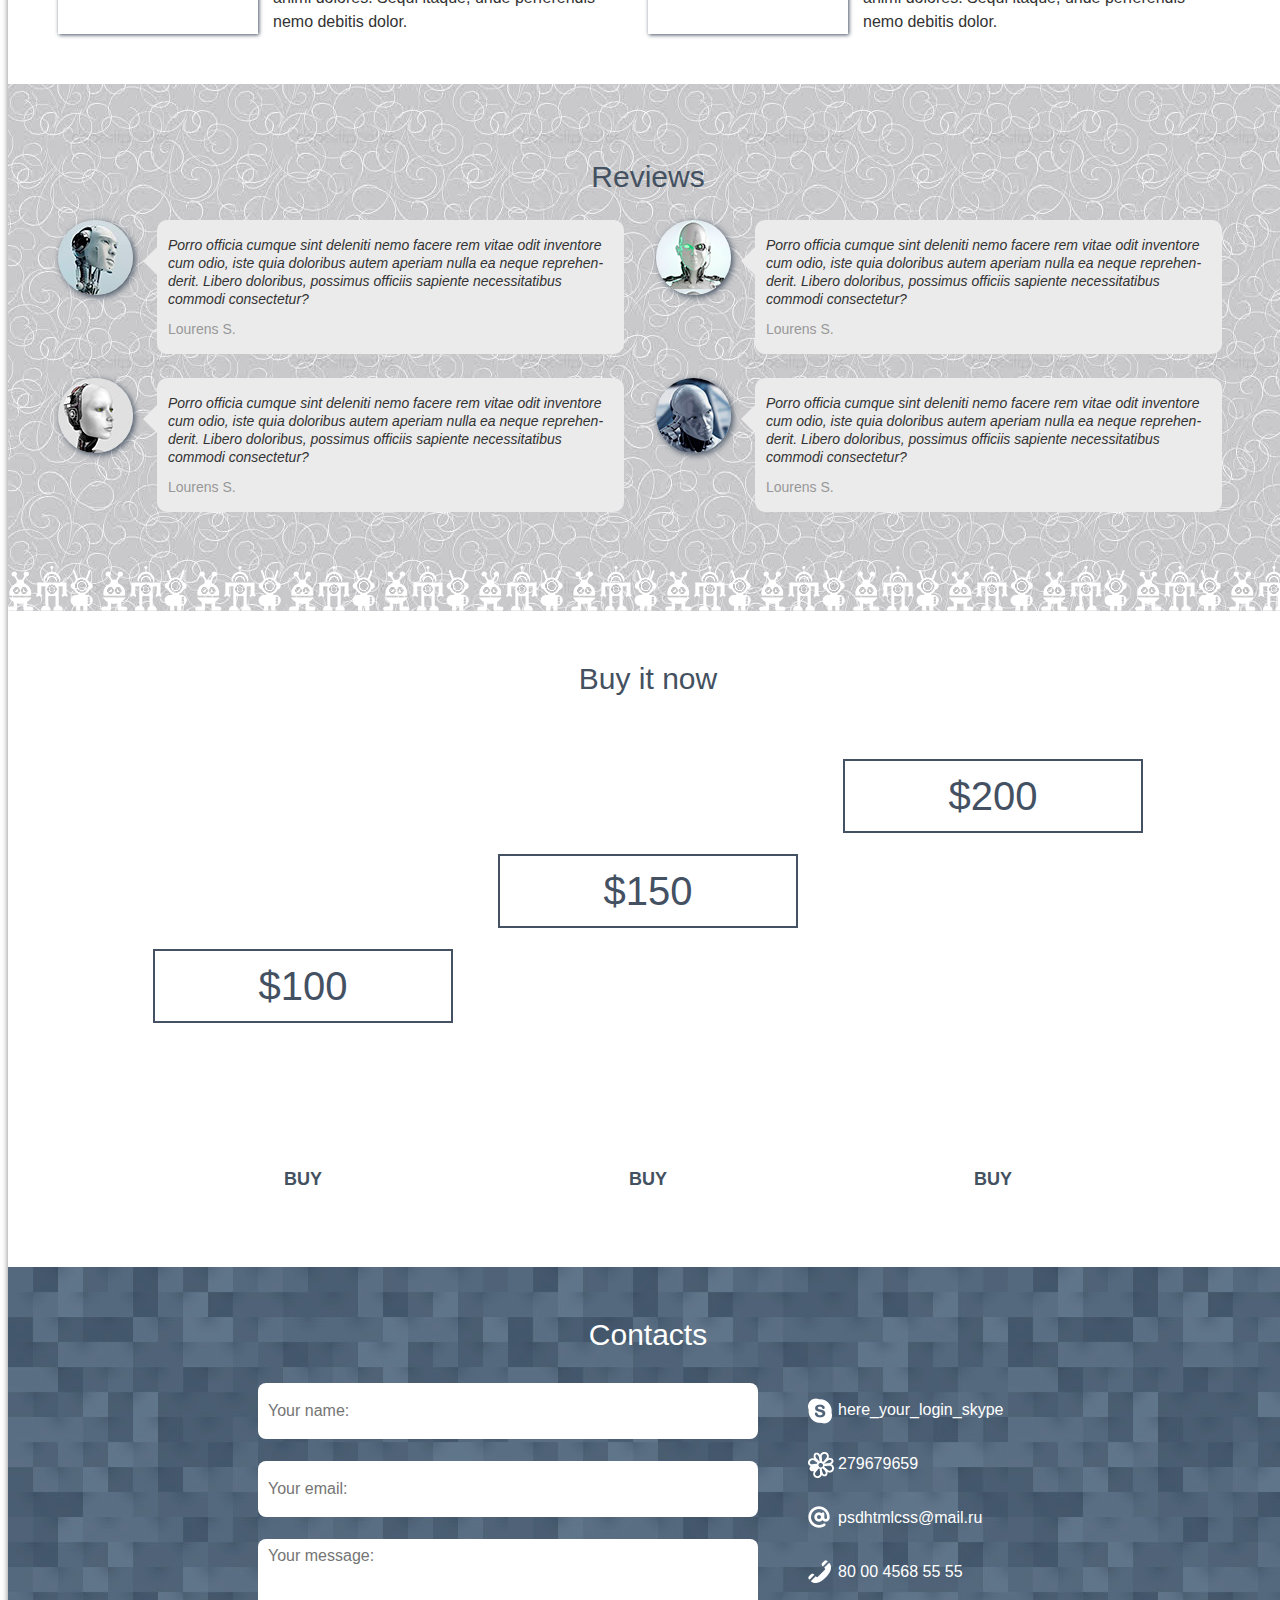
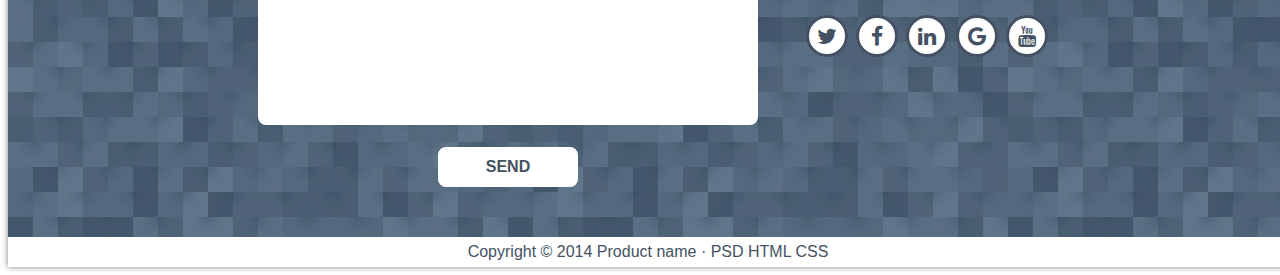
==== commit dc116235: "Merge branch 'lesson4'" ====
--- a/SimplePSD/index.html
+++ b/SimplePSD/index.html
@@ -4,6 +4,7 @@
 	<meta charset="UTF-8">
 	<title>Simple PSD</title>
 	<link rel="stylesheet" href="css/style.css">
+	<link rel="stylesheet" href="css/font-awesome.min.css">
 </head>
 <body>
 	<div class="container">
@@ -25,7 +26,7 @@
 					</li>
 				</ul>
 			</div>
-			<img class="main-header-photo" src="img/product-name-img.png" alt="product name"  width="469" height="214">
+			<img class="main-header-photo" src="img/image-header.jpg" alt="product name"  width="469" height="214">
 		</header>		
 		<main class="content">
 			<section class="about">
@@ -37,63 +38,69 @@
 				<video src="video/small.mp4" controls loop class="about-video" width="430" height="245" poster="img/video-preview.jpg"></video>
 			</section>
 			<section class="dignity">
-				<h2 class="dignity-title">Dignity and pluses product
-				</h2>
-				<ul class="dignity-list">
-					<li class="dignity-list-item">
-						Delectus dolorem vero quae beatae quasi dolor deserunt iste amet atque, impedit iure placeat, ullam. Reprehenderit aliquam, nemo cum velit ratione perferendis quas, maxime, quaerat porro totam, dolore minus inventore.
-					</li>
-					<li class="dignity-list-item">
-						Delectus dolorem vero quae beatae quasi dolor deserunt iste amet atque, impedit iure placeat, ullam. Reprehenderit aliquam, nemo cum velit ratione perferendis quas, maxime, quaerat porro totam, dolore minus inventore.
-					</li>
-					<li class="dignity-list-item">
-						Delectus dolorem vero quae beatae quasi dolor deserunt iste amet atque, impedit iure placeat, ullam. Reprehenderit aliquam, nemo cum velit ratione perferendis quas, maxime, quaerat porro totam, dolore minus inventore.
-					</li>
-					<li class="dignity-list-item">
-						Delectus dolorem vero quae beatae quasi dolor deserunt iste amet atque, impedit iure placeat, ullam. Reprehenderit aliquam, nemo cum velit ratione perferendis quas, maxime, quaerat porro totam, dolore minus inventore.
-					</li>
-					<li class="dignity-list-item">
-						Delectus dolorem vero quae beatae quasi dolor deserunt iste amet atque, impedit iure placeat, ullam. Reprehenderit aliquam, nemo cum velit ratione perferendis quas, maxime, quaerat porro totam, dolore minus inventore.
-					</li>
-					<li class="dignity-list-item">
-						Delectus dolorem vero quae beatae quasi dolor deserunt iste amet atque, impedit iure placeat, ullam. Reprehenderit aliquam, nemo cum velit ratione perferendis quas, maxime, quaerat porro totam, dolore minus inventore.
-					</li>
-				</ul>
+				<h2 class="dignity-title">Dignity and pluses product</h2>
+				<div class="dignity-list-wrapper">
+					<details class="dignity-list">
+						<summary class="dignity-list-title">Delectus dolorem vero quae beatae quasi dolor deserunt iste amet atque, impedit iure placeat, ullam. Reprehenderit aliquam, nemo cum velit ratione perferendis quas, maxime, quaerat porro totam, dolore minus inventore.</summary>
+						<p class="dignity-list-text">Lorem ipsum dolor sit amet, consectetur adipisicing elit. Ex incidunt doloribus delectus eos dicta quas possimus, aliquid totam debitis tenetur sequi adipisci ab error laudantium reprehenderit, quisquam quidem nobis odio?</p>
+					</details>
+					<details class="dignity-list">
+						<summary class="dignity-list-title">Delectus dolorem vero quae beatae quasi dolor deserunt iste amet atque, impedit iure placeat, ullam. Reprehenderit aliquam, nemo cum velit ratione perferendis quas, maxime, quaerat porro totam, dolore minus inventore.</summary>
+						<p class="dignity-list-text">Soluta ipsam repudiandae numquam tenetur quasi. Dolor quidem suscipit mollitia, officia cum optio quam consectetur, tempora saepe delectus quo ea asperiores necessitatibus adipisci rem, aut facilis placeat unde, molestias recusandae!</p>
+					</details>
+					<details class="dignity-list">
+						<summary class="dignity-list-title">Delectus dolorem vero quae beatae quasi dolor deserunt iste amet atque, impedit iure placeat, ullam. Reprehenderit aliquam, nemo cum velit ratione perferendis quas, maxime, quaerat porro totam, dolore minus inventore.</summary>
+						<p class="dignity-list-text">Lorem ipsum dolor sit amet, consectetur adipisicing elit. Ex incidunt doloribus delectus eos dicta quas possimus, aliquid totam debitis tenetur sequi adipisci ab error laudantium reprehenderit, quisquam quidem nobis odio?</p>
+					</details>
+				</div>
+				<div class="dignity-list-wrapper">
+					<details class="dignity-list">
+						<summary class="dignity-list-title">Delectus dolorem vero quae beatae quasi dolor deserunt iste amet atque, impedit iure placeat, ullam. Reprehenderit aliquam, nemo cum velit ratione perferendis quas, maxime, quaerat porro totam, dolore minus inventore.</summary>
+						<p class="dignity-list-text">Lorem ipsum dolor sit amet, consectetur adipisicing elit. Ex incidunt doloribus delectus eos dicta quas possimus, aliquid totam debitis tenetur sequi adipisci ab error laudantium reprehenderit, quisquam quidem nobis odio?</p>
+					</details>
+					<details class="dignity-list">
+						<summary class="dignity-list-title">Delectus dolorem vero quae beatae quasi dolor deserunt iste amet atque, impedit iure placeat, ullam. Reprehenderit aliquam, nemo cum velit ratione perferendis quas, maxime, quaerat porro totam, dolore minus inventore.</summary>
+						<p class="dignity-list-text">Soluta ipsam repudiandae numquam tenetur quasi. Dolor quidem suscipit mollitia, officia cum optio quam consectetur, tempora saepe delectus quo ea asperiores necessitatibus adipisci rem, aut facilis placeat unde, molestias recusandae!</p>
+					</details>
+					<details class="dignity-list">
+						<summary class="dignity-list-title">Delectus dolorem vero quae beatae quasi dolor deserunt iste amet atque, impedit iure placeat, ullam. Reprehenderit aliquam, nemo cum velit ratione perferendis quas, maxime, quaerat porro totam, dolore minus inventore.</summary>
+						<p class="dignity-list-text">Lorem ipsum dolor sit amet, consectetur adipisicing elit. Ex incidunt doloribus delectus eos dicta quas possimus, aliquid totam debitis tenetur sequi adipisci ab error laudantium reprehenderit, quisquam quidem nobis odio?</p>
+					</details>
+				</div>
 			</section>
 			<section class="screenshots">
-				<h2 class="screenshots-title">Scrinshots
-				</h2>
-				<figure class="screenshot-figure">
-					<img src="/img/scrinshot-img.png" alt="Screenshot image" class="screenshot-image" width="200" height="150">
-					<figcaption class="screenshot-caption">
-						The description for the image
-						<p class="screenshot-text">
-						Pariatur iure ab sunt nesciunt, quibusdam odio iste cumque itaque, ipsa vel exercitationem ullam quos aut nostrum cupiditate fuga quaerat quam animi dolores. Sequi itaque, unde perferendis nemo debitis dolor.
-						</p>
-					</figcaption>
-				</figure>
-				<figure class="screenshot-figure">
-					<img src="/img/scrinshot-img.png" alt="Screenshot image" class="screenshot-image" width="200" height="150">
-					<figcaption class="screenshot-caption">
-						The description for the image
-						<p class="screenshot-text">
-						Pariatur iure ab sunt nesciunt, quibusdam odio iste cumque itaque, ipsa vel exercitationem ullam quos aut nostrum cupiditate fuga quaerat quam animi dolores. Sequi itaque, unde perferendis nemo debitis dolor.
-						</p>
-					</figcaption>
-				</figure>
-				<figure class="screenshot-figure">
-					<img src="/img/scrinshot-img.png" alt="Screenshot image" class="screenshot-image" width="200" height="150">
-					<figcaption class="screenshot-caption">
-						The description for the image
-						<p class="screenshot-text">
-						Pariatur iure ab sunt nesciunt, quibusdam odio iste cumque itaque, ipsa vel exercitationem ullam quos aut nostrum cupiditate fuga quaerat quam animi dolores. Sequi itaque, unde perferendis nemo debitis dolor.
-						</p>
-					</figcaption>
-				</figure>
-				<figure class="screenshot-figure">
-					<img src="/img/scrinshot-img.png" alt="Screenshot image" class="screenshot-image" width="200" height="150">
-					<figcaption class="screenshot-caption">
-						The description for the image
+				<h2 class="screenshots-title">Scrinshots</h2>
+				<figure class="screenshot-figure">
+					<img src="/img/image-screenshot-1.jpg" alt="Screenshot image 1" class="screenshot-image" width="200" height="150">
+					<figcaption class="screenshot-caption">
+						<h3 class="screenshot-header">The description for the image</h3>
+						<p class="screenshot-text">
+						Pariatur iure ab sunt nesciunt, quibusdam odio iste cumque itaque, ipsa vel exercitationem ullam quos aut nostrum cupiditate fuga quaerat quam animi dolores. Sequi itaque, unde perferendis nemo debitis dolor.
+						</p>
+					</figcaption>
+				</figure>
+				<figure class="screenshot-figure">
+					<img src="/img/image-screenshot-2.jpg" alt="Screenshot image 2" class="screenshot-image" width="200" height="150">
+					<figcaption class="screenshot-caption">
+						<h3 class="screenshot-header">The description for the image</h3>
+						<p class="screenshot-text">
+						Pariatur iure ab sunt nesciunt, quibusdam odio iste cumque itaque, ipsa vel exercitationem ullam quos aut nostrum cupiditate fuga quaerat quam animi dolores. Sequi itaque, unde perferendis nemo debitis dolor.
+						</p>
+					</figcaption>
+				</figure>
+				<figure class="screenshot-figure">
+					<img src="/img/image-screenshot-3.jpg" alt="Screenshot image 3" class="screenshot-image" width="200" height="150">
+					<figcaption class="screenshot-caption">
+						<h3 class="screenshot-header">The description for the image</h3>
+						<p class="screenshot-text">
+						Pariatur iure ab sunt nesciunt, quibusdam odio iste cumque itaque, ipsa vel exercitationem ullam quos aut nostrum cupiditate fuga quaerat quam animi dolores. Sequi itaque, unde perferendis nemo debitis dolor.
+						</p>
+					</figcaption>
+				</figure>
+				<figure class="screenshot-figure">
+					<img src="/img/image-screenshot-4.jpg" alt="Screenshot image 4" class="screenshot-image" width="200" height="150">
+					<figcaption class="screenshot-caption">
+						<h3 class="screenshot-header">The description for the image</h3>
 						<p class="screenshot-text">
 						Pariatur iure ab sunt nesciunt, quibusdam odio iste cumque itaque, ipsa vel exercitationem ullam quos aut nostrum cupiditate fuga quaerat quam animi dolores. Sequi itaque, unde perferendis nemo debitis dolor.
 						</p>
@@ -103,28 +110,28 @@
 			<section class="reviews">
 				<h2 class="reviews-title">Reviews</h2>
 				<div class="review-item">
-					<div class="review-figure"></div>
-					<div class="review-quote">
-						<p class="review-text">Porro officia cumque sint deleniti nemo facere rem vitae odit inventore cum odio, iste quia doloribus autem aperiam nulla ea&nbsp;neque reprehen&shy;derit. Libero doloribus, possimus officiis sapiente necessitatibus commodi consectetur?</p>
-						<span class="review-author">Lourens S.</span>
-					</div>
-				</div>
-				<div class="review-item">
-					<div class="review-figure"></div>
-					<div class="review-quote">
-						<p class="review-text">Porro officia cumque sint deleniti nemo facere rem vitae odit inventore cum odio, iste quia doloribus autem aperiam nulla ea&nbsp;neque reprehen&shy;derit. Libero doloribus, possimus officiis sapiente necessitatibus commodi consectetur?</p>
-						<span class="review-author">Lourens S.</span>
-					</div>
-				</div>
-				<div class="review-item">
-					<div class="review-figure"></div>
-					<div class="review-quote">
-						<p class="review-text">Porro officia cumque sint deleniti nemo facere rem vitae odit inventore cum odio, iste quia doloribus autem aperiam nulla ea&nbsp;neque reprehen&shy;derit. Libero doloribus, possimus officiis sapiente necessitatibus commodi consectetur?</p>
-						<span class="review-author">Lourens S.</span>
-					</div>
-				</div>
-				<div class="review-item">
-					<div class="review-figure"></div>
+					<div class="review-figure review-fig1"></div>
+					<div class="review-quote">
+						<p class="review-text">Porro officia cumque sint deleniti nemo facere rem vitae odit inventore cum odio, iste quia doloribus autem aperiam nulla ea&nbsp;neque reprehen&shy;derit. Libero doloribus, possimus officiis sapiente necessitatibus commodi consectetur?</p>
+						<span class="review-author">Lourens S.</span>
+					</div>
+				</div>
+				<div class="review-item">
+					<div class="review-figure review-fig2"></div>
+					<div class="review-quote">
+						<p class="review-text">Porro officia cumque sint deleniti nemo facere rem vitae odit inventore cum odio, iste quia doloribus autem aperiam nulla ea&nbsp;neque reprehen&shy;derit. Libero doloribus, possimus officiis sapiente necessitatibus commodi consectetur?</p>
+						<span class="review-author">Lourens S.</span>
+					</div>
+				</div>
+				<div class="review-item">
+					<div class="review-figure review-fig3"></div>
+					<div class="review-quote">
+						<p class="review-text">Porro officia cumque sint deleniti nemo facere rem vitae odit inventore cum odio, iste quia doloribus autem aperiam nulla ea&nbsp;neque reprehen&shy;derit. Libero doloribus, possimus officiis sapiente necessitatibus commodi consectetur?</p>
+						<span class="review-author">Lourens S.</span>
+					</div>
+				</div>
+				<div class="review-item">
+					<div class="review-figure review-fig4"></div>
 					<div class="review-quote">
 						<p class="review-text">Porro officia cumque sint deleniti nemo facere rem vitae odit inventore cum odio, iste quia doloribus autem aperiam nulla ea&nbsp;neque reprehen&shy;derit. Libero doloribus, possimus officiis sapiente necessitatibus commodi consectetur?</p>
 						<span class="review-author">Lourens S.</span>
@@ -142,7 +149,7 @@
 						<li class="buy-plan-list-item">Cum odio, iste quia doloribus autem;</li>
 						<li class="buy-plan-list-item">Aperiam nulla ea neque.</li>
 					</ol>
-					<a href="#" class="buy-button">BUY</a>
+					<a href="#" class="buy-button">buy</a>
 				</div>
 				<div class="buy-plan">
 					<h3 class="buy-plan-title">Premium</h3>
@@ -157,7 +164,7 @@
 						<li class="buy-plan-list-item">Cum odio, iste quia doloribus autem;</li>
 						<li class="buy-plan-list-item">Aperiam nulla ea neque.</li>
 					</ol>
-					<a href="#" class="buy-button">BUY</a>
+					<a href="#" class="buy-button">buy</a>
 				</div>
 				<div class="buy-plan">
 					<h3 class="buy-plan-title">Lux</h3>
@@ -176,7 +183,7 @@
 						<li class="buy-plan-list-item">Cum odio, iste quia doloribus autem;</li>
 						<li class="buy-plan-list-item">Aperiam nulla ea neque.</li>
 					</ol>
-					<a href="#" class="buy-button">BUY</a>
+					<a href="#" class="buy-button">buy</a>
 				</div>
 			</section>
 		</main>
@@ -184,10 +191,10 @@
 			<section class="contacts">
 				<h2 class="contacts-title">Contacts</h2>
 				<form action="#" class="contacts-form" method="post">
-					<div><input type="text" id="contacts-form-text" placeholder="Your name:"></div>
-					<div><input type="email" id="contacts-form-email" placeholder="Your email:"></div>
-					<div><textarea name="message" id="user-message" cols="30" rows="10" placeholder="Your message:"></textarea></div>
-					<div><input type="submit" value="send"></div>
+					<input type="text" id="contacts-form-text" placeholder="Your name:">
+					<input type="email" id="contacts-form-email" placeholder="Your email:">
+					<textarea name="message" id="user-message" cols="30" rows="10" placeholder="Your message:"></textarea>
+					<input type="submit" value="send">
 				</form>
 				<div class="contacts-set">
 					<ul class="contacts-set-list">
@@ -197,11 +204,11 @@
 						<li class="contacts-set-list-item">80 00 4568 55 55</li>
 					</ul>
 					<ul class="contacts-set-social-list">
-						<li class="contacts-set-social-list-item"></li>
-						<li class="contacts-set-social-list-item"></li>
-						<li class="contacts-set-social-list-item"></li>
-						<li class="contacts-set-social-list-item"></li>
-						<li class="contacts-set-social-list-item"></li>
+						<li class="contacts-set-social-list-item"><a href="#" class="social-twitter" title="View us on twitter"><i class="fa fa-twitter fa-lg"></i></a></li>
+						<li class="contacts-set-social-list-item"><a href="#" class="social-facebook" title="View us on facebook"><i class="fa fa-facebook fa-lg"></i></a></li>
+						<li class="contacts-set-social-list-item"><a href="#" class="social-linkedin" title="View us on linkedin"><i class="fa fa-linkedin fa-lg"></i></a></li>
+						<li class="contacts-set-social-list-item"><a href="#" class="social-google" title="View us on google"><i class="fa fa-google fa-lg"></i></a></li>
+						<li class="contacts-set-social-list-item"><a href="#" class="social-youtube" title="View us on youtube"><i class="fa fa-youtube fa-lg"></i></a></li>
 					</ul>
 				</div>
 			</section>
--- a/SimplePSD/css/style.css
+++ b/SimplePSD/css/style.css
@@ -1,16 +1,17 @@
 .container {
 	width: 1280px;
 	margin: 0 auto;
-	border: 1 px solid black;
 	font-family: "Arial";
 	box-shadow: 0 0 6px rgba(0,0,0,0.5);
 }
 
 .main-header {
 	width: 100%;
-	padding: 50px;
-	box-sizing: border-box;
-	background-color: #445162;
+	padding: 50px 50px 75px 50px;
+	box-sizing: border-box;
+	background: url(../img/bg-inf-header-add.png), url(../img/bg-inf-header.jpg);
+	background-position: bottom left -5px, 0;
+	background-repeat: repeat-x, repeat;
 	color: #ffffff;
 }
 
@@ -106,20 +107,21 @@
 }
 
 .dignity {
+	margin: 0;
+	display: flex;
+	flex-direction: row;
+	flex-wrap: wrap;
+	justify-content: space-between;
 	width: 100%;
 	padding: 50px;
 	box-sizing: border-box;
-	background-color: #f5f5f5;
-}
-
-.dignity::after {
-	content: '';
-	display: block;
-	width: 100%;
-	clear: both;
+	background: url(../img/bg-inf-section.jpg) #f5f5f5;
+	background-attachment: fixed;
 }
 
 .dignity-title {
+	display: block;
+	width: 100%;
 	margin: 0;
 	text-align: center;
 	color: #445161;
@@ -128,36 +130,54 @@
 	line-height: 36px;	
 }
 
+.dignity-list-wrapper {
+	width: 545px;
+	padding-left: 41px;
+}
+
 .dignity-list {
 	width: 100%;
-	margin: 0;
-	list-style-type: none;
-}
-
-.dignity-list-item {
-	width: 530px;
-	padding: 29px 64px 5px 0;
+	box-sizing: border-box;
+	padding-top: 35px;
+}
+
+.dignity-list-title {
+	outline: 0;
+	display: block;
+	position: relative;
 	color: #333333;
 	font-size: 16px;
-	font-weight: 400;
+	font-weight: 500;
 	line-height: 24px;
-	position: relative;
-	float: left;
-}
-
-.dignity-list-item:nth-child(even) {
-	padding: 29px 0px 5px 0;
-}
-
-.dignity-list-item::before {
+}
+
+.dignity-list-title::-webkit-details-marker {
+	display: none;
+}
+
+.dignity-list-title::before {
 	content: "";
-	display: block;
 	width: 32px;
 	height: 32px;
+	display: block;
+	background: url("../img/icon-plus.png");
 	position: absolute;
-	top: 34px;
-	left: -40px;
-	background-image: url(../img/plus-icon.png);
+	top: 5px;
+	left: -41px;
+}
+
+details[open] > .dignity-list-title::before {
+	background: url("../img/icon-minus.png");
+}
+
+.dignity-list-text {
+	margin: 0;
+	padding-top: 5px;
+	color: #333333;
+	font-size: 16px;
+	font-weight: 400;
+	line-height: 24px;
+	font-style: italic;
 }
 
 .screenshots {
@@ -189,12 +209,18 @@
 	float: left; 
 }
 
+.screenshot-figure:nth-child(odd) {
+	padding-right: 0;
+}
+
 .screenshot-image {
 	float: left;
-	padding: 0 15px 0 0;
-}
-
-.screenshot-caption {
+	margin: 0 15px 0 0;
+	box-shadow: 1px 1px 4px #445161;
+}
+
+.screenshot-header {
+	margin: 0;
 	color: #445161;
 	font-size: 24px;
 	font-weight: 400;
@@ -211,9 +237,11 @@
 
 .reviews {
 	width: 100%;
-	padding: 50px 50px 26px 50px;
-	box-sizing: border-box;
-	background-color: #f5f5f5;
+	padding: 50px 50px 75px 50px;
+	box-sizing: border-box;
+	background: url(../img/bg-inf-header-add.png), url(../img/bg-inf-section.jpg);
+	background-position: bottom left -5px, 0;
+	background-repeat: repeat-x, repeat;
 }
 
 .reviews::after {
@@ -248,6 +276,23 @@
 	height: 75px;
 	border-radius: 50%;
 	background-color: #445161;
+	box-shadow: 2px 2px 6px #445161;
+}
+
+.review-fig1 {
+	background: url(../img/image-review-photo-1.jpg);
+}
+
+.review-fig2 {
+	background: url(../img/image-review-photo-2.jpg);
+}
+
+.review-fig3 {
+	background: url(../img/image-review-photo-3.jpg);
+}
+
+.review-fig4 {
+	background: url(../img/image-review-photo-4.jpg);
 }
 
 .review-quote {
@@ -317,11 +362,12 @@
 	border-radius: 10px;
 	align-self: flex-end;
 	margin-right: 45px;
-	background-color: #445162;
+	background: url(../img/bg-inf-header.jpg) #445162;
+	background-attachment: fixed;
 	color: #fff;
 }
 
-.buy-plan:nth-last-child() {
+.buy-plan:nth-last-child(1) {
 	margin: 0;
 }
 
@@ -388,7 +434,6 @@
 .buy-button:active {
 	background-color: #445161;
 	color: #fff;
-	border: 2px solid #fff;
 }
 
 .footer {
@@ -399,7 +444,7 @@
 	width: 100%;
 	padding: 50px;
 	box-sizing: border-box;
-	background-color: #445162;
+	background: url(../img/bg-inf-header.jpg) #445162;
 }
 
 .contacts::after {
@@ -434,6 +479,8 @@
 	color: #445162;
 	font-size: 16px;
 	font-weight: 400;
+	outline: none;
+	display: block;
 }
 
 .contacts-form input {
@@ -525,17 +572,46 @@
 
 .contacts-set-social-list {
 	list-style-type: none;
-	margin-left: 30px;
+	margin-left: 20px;
+	vertical-align: bottom;
 }
 
 .contacts-set-social-list-item {
 	float: left;
-	display: block;
-	width: 42px;
-	height: 42px;
+	margin-left: 8px;
+}
+
+.social-twitter,
+.social-facebook,
+.social-linkedin,
+.social-google,
+.social-youtube {
+	display: block;
+	width: 36px;
+	height: 27px;
 	border-radius: 50%;
 	background-color: #fff;
-	margin-right: 8px;
+	color: #445162;
+	text-align: center;
+	padding-top: 9px;
+	border: 3px solid #445162;
+}
+
+.social-twitter:hover,
+.social-facebook:hover,
+.social-linkedin:hover,
+.social-google:hover,
+.social-youtube:hover {
+	border: 3px solid #fff;
+}
+
+.social-twitter:active,
+.social-facebook:active,
+.social-linkedin:active,
+.social-google:active,
+.social-youtube:active {
+	height: 25px;
+	padding-top: 11px;
 }
 
 .footer-text {
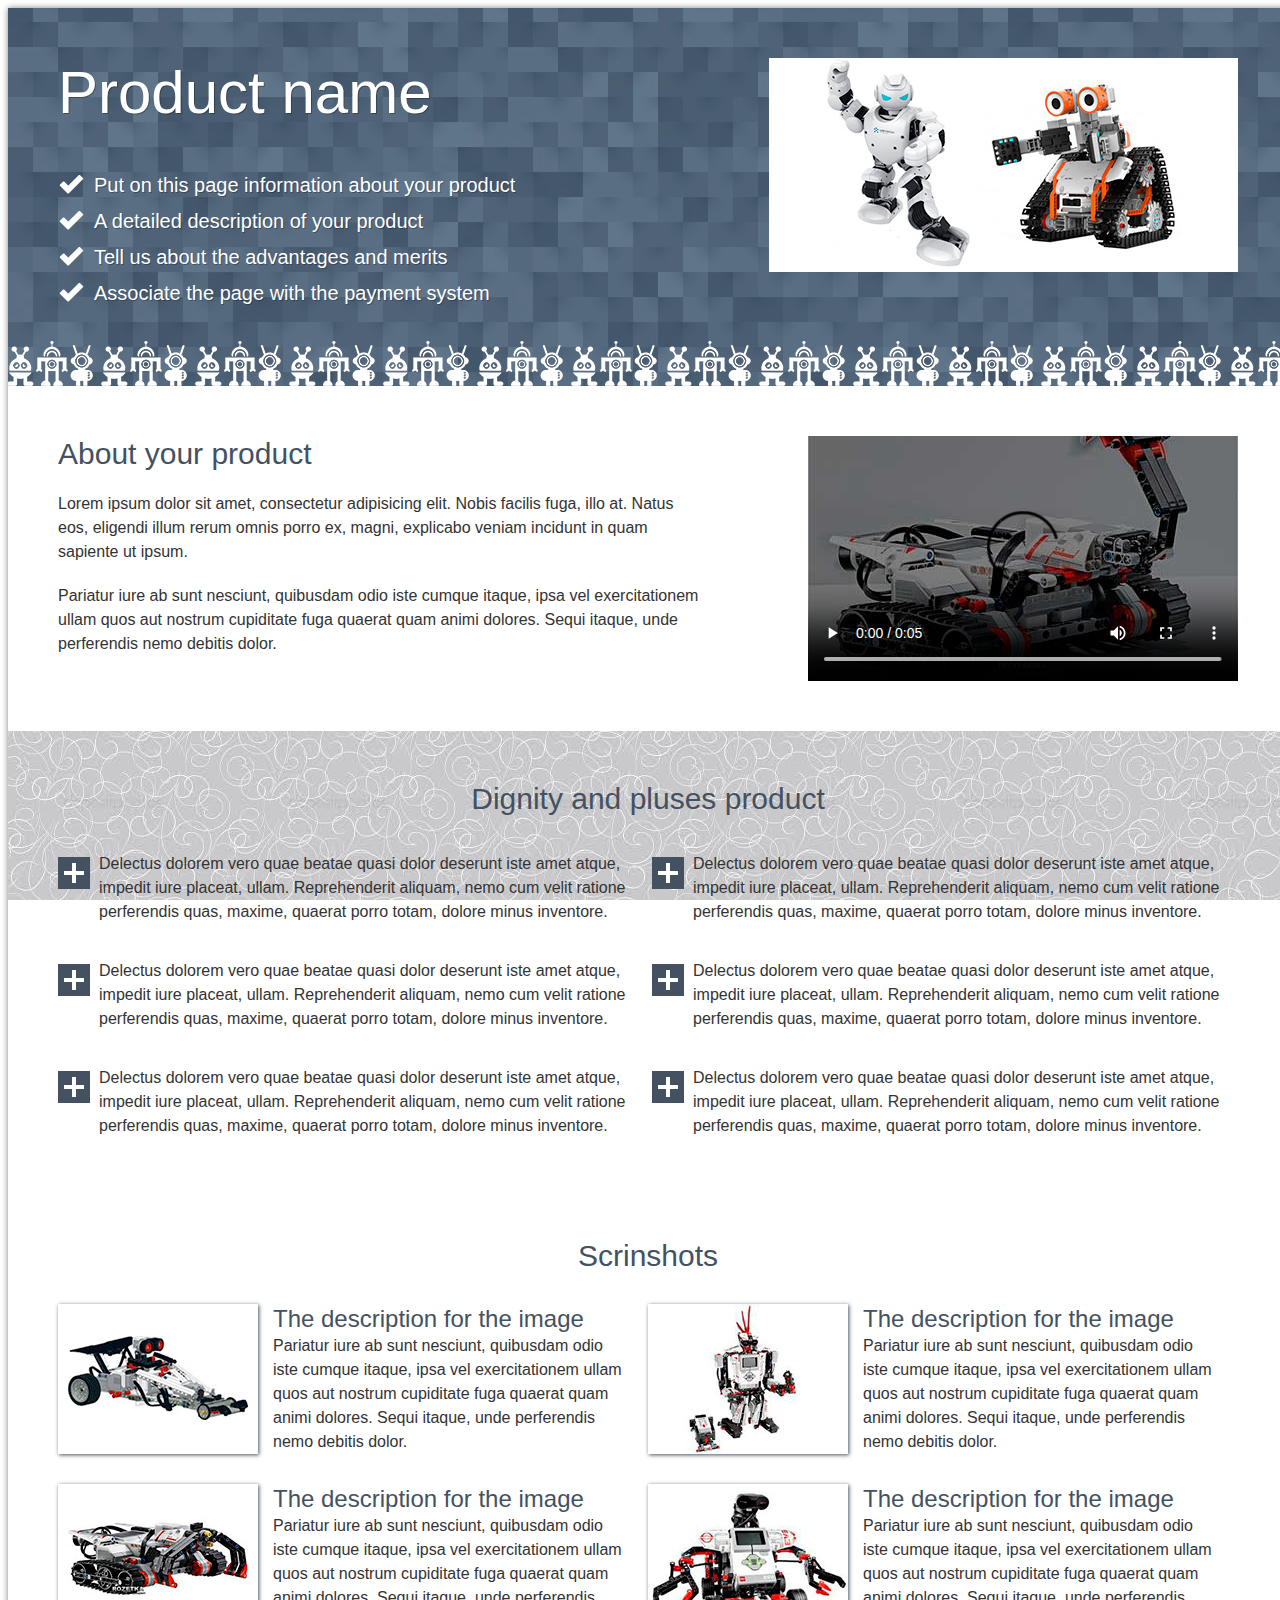
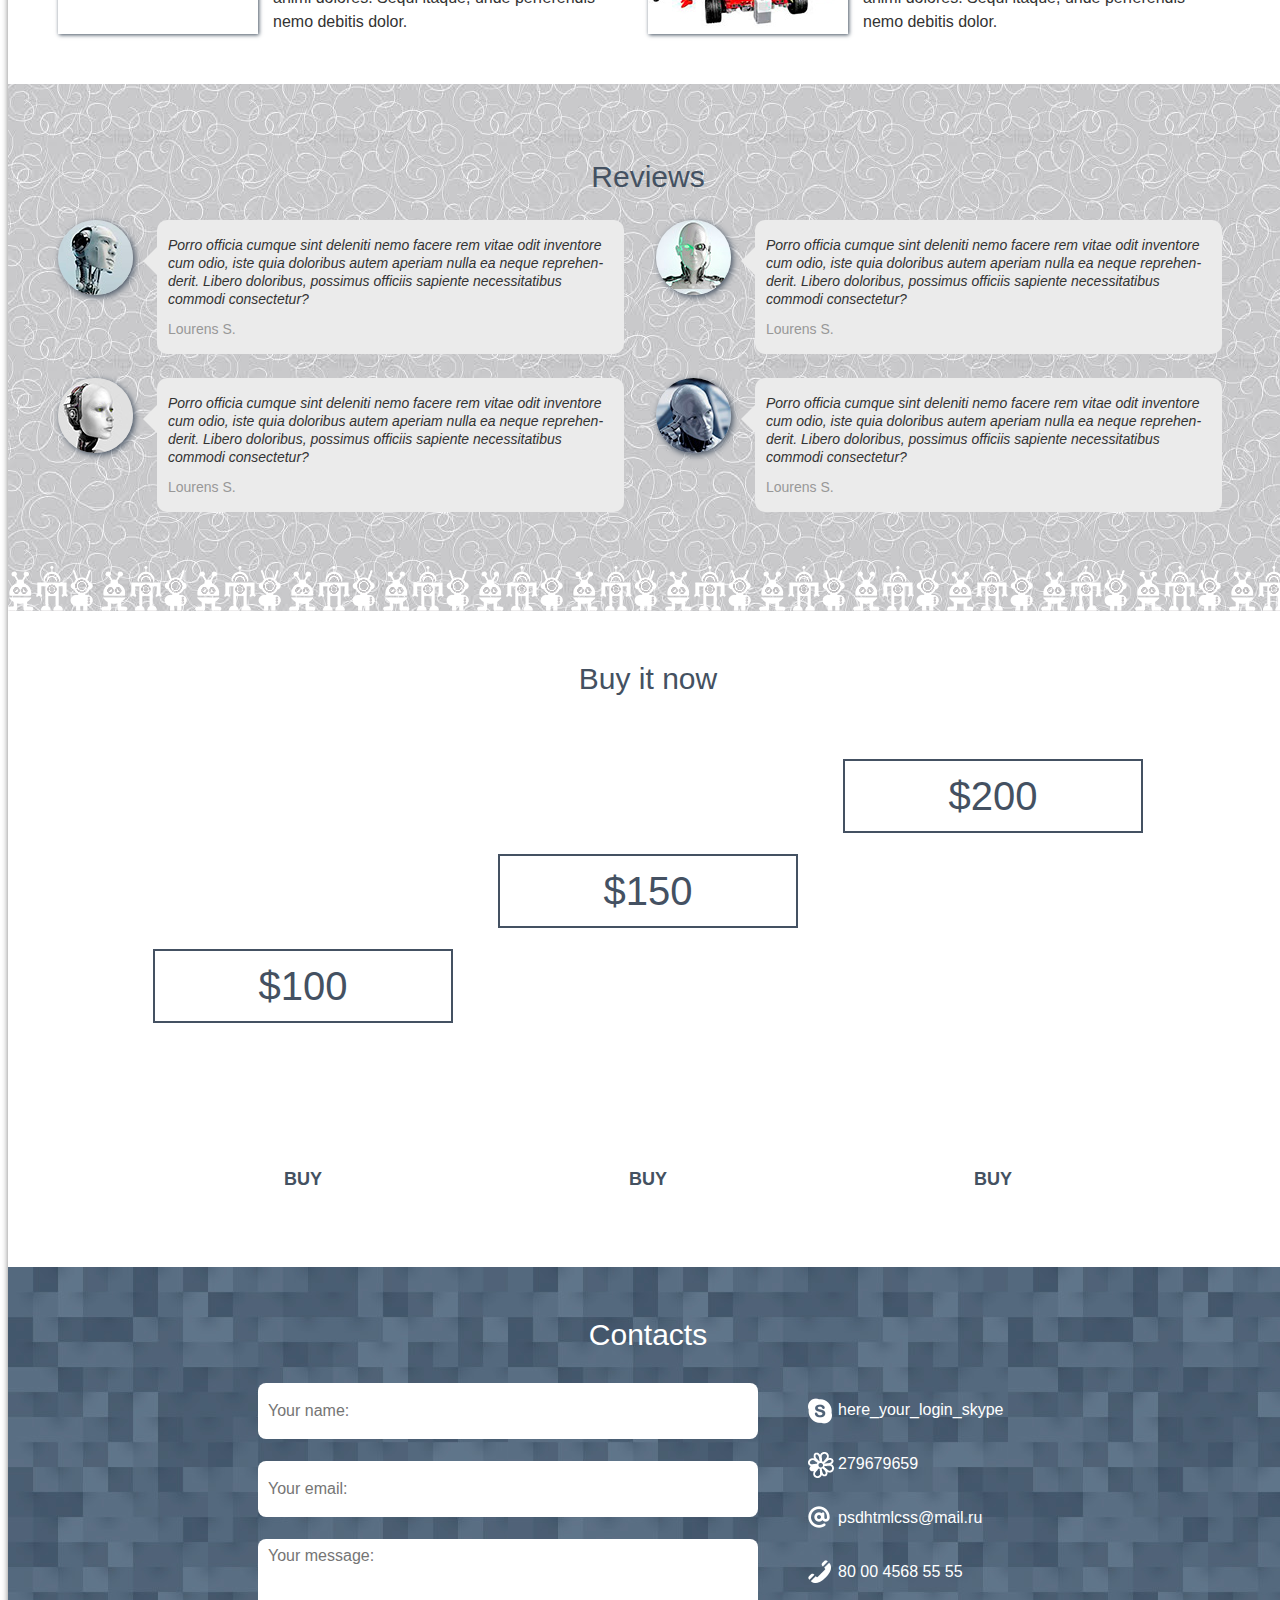
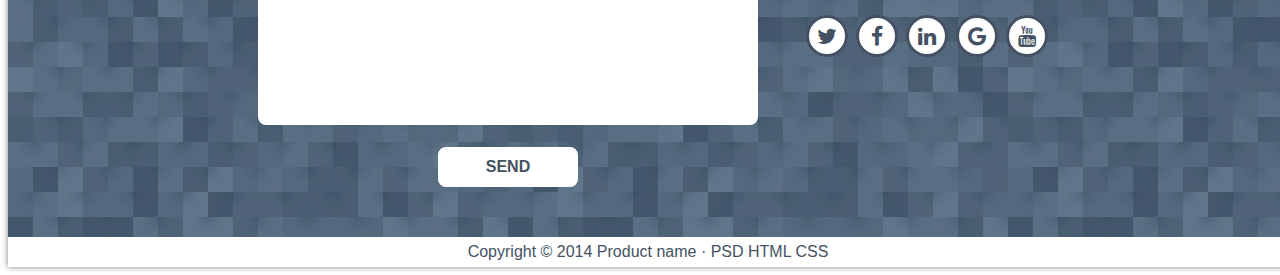
==== commit 009af2f7: "исправил в документе пути к картинкам screenshots (начинались со /img/.., хотя должны были просто с " ====
--- a/SimplePSD/index.html
+++ b/SimplePSD/index.html
@@ -71,34 +71,34 @@
 			<section class="screenshots">
 				<h2 class="screenshots-title">Scrinshots</h2>
 				<figure class="screenshot-figure">
-					<img src="/img/image-screenshot-1.jpg" alt="Screenshot image 1" class="screenshot-image" width="200" height="150">
-					<figcaption class="screenshot-caption">
-						<h3 class="screenshot-header">The description for the image</h3>
-						<p class="screenshot-text">
-						Pariatur iure ab sunt nesciunt, quibusdam odio iste cumque itaque, ipsa vel exercitationem ullam quos aut nostrum cupiditate fuga quaerat quam animi dolores. Sequi itaque, unde perferendis nemo debitis dolor.
-						</p>
-					</figcaption>
-				</figure>
-				<figure class="screenshot-figure">
-					<img src="/img/image-screenshot-2.jpg" alt="Screenshot image 2" class="screenshot-image" width="200" height="150">
-					<figcaption class="screenshot-caption">
-						<h3 class="screenshot-header">The description for the image</h3>
-						<p class="screenshot-text">
-						Pariatur iure ab sunt nesciunt, quibusdam odio iste cumque itaque, ipsa vel exercitationem ullam quos aut nostrum cupiditate fuga quaerat quam animi dolores. Sequi itaque, unde perferendis nemo debitis dolor.
-						</p>
-					</figcaption>
-				</figure>
-				<figure class="screenshot-figure">
-					<img src="/img/image-screenshot-3.jpg" alt="Screenshot image 3" class="screenshot-image" width="200" height="150">
-					<figcaption class="screenshot-caption">
-						<h3 class="screenshot-header">The description for the image</h3>
-						<p class="screenshot-text">
-						Pariatur iure ab sunt nesciunt, quibusdam odio iste cumque itaque, ipsa vel exercitationem ullam quos aut nostrum cupiditate fuga quaerat quam animi dolores. Sequi itaque, unde perferendis nemo debitis dolor.
-						</p>
-					</figcaption>
-				</figure>
-				<figure class="screenshot-figure">
-					<img src="/img/image-screenshot-4.jpg" alt="Screenshot image 4" class="screenshot-image" width="200" height="150">
+					<img src="img/image-screenshot-1.jpg" alt="Screenshot image 1" class="screenshot-image" width="200" height="150">
+					<figcaption class="screenshot-caption">
+						<h3 class="screenshot-header">The description for the image</h3>
+						<p class="screenshot-text">
+						Pariatur iure ab sunt nesciunt, quibusdam odio iste cumque itaque, ipsa vel exercitationem ullam quos aut nostrum cupiditate fuga quaerat quam animi dolores. Sequi itaque, unde perferendis nemo debitis dolor.
+						</p>
+					</figcaption>
+				</figure>
+				<figure class="screenshot-figure">
+					<img src="img/image-screenshot-2.jpg" alt="Screenshot image 2" class="screenshot-image" width="200" height="150">
+					<figcaption class="screenshot-caption">
+						<h3 class="screenshot-header">The description for the image</h3>
+						<p class="screenshot-text">
+						Pariatur iure ab sunt nesciunt, quibusdam odio iste cumque itaque, ipsa vel exercitationem ullam quos aut nostrum cupiditate fuga quaerat quam animi dolores. Sequi itaque, unde perferendis nemo debitis dolor.
+						</p>
+					</figcaption>
+				</figure>
+				<figure class="screenshot-figure">
+					<img src="img/image-screenshot-3.jpg" alt="Screenshot image 3" class="screenshot-image" width="200" height="150">
+					<figcaption class="screenshot-caption">
+						<h3 class="screenshot-header">The description for the image</h3>
+						<p class="screenshot-text">
+						Pariatur iure ab sunt nesciunt, quibusdam odio iste cumque itaque, ipsa vel exercitationem ullam quos aut nostrum cupiditate fuga quaerat quam animi dolores. Sequi itaque, unde perferendis nemo debitis dolor.
+						</p>
+					</figcaption>
+				</figure>
+				<figure class="screenshot-figure">
+					<img src="img/image-screenshot-4.jpg" alt="Screenshot image 4" class="screenshot-image" width="200" height="150">
 					<figcaption class="screenshot-caption">
 						<h3 class="screenshot-header">The description for the image</h3>
 						<p class="screenshot-text">
